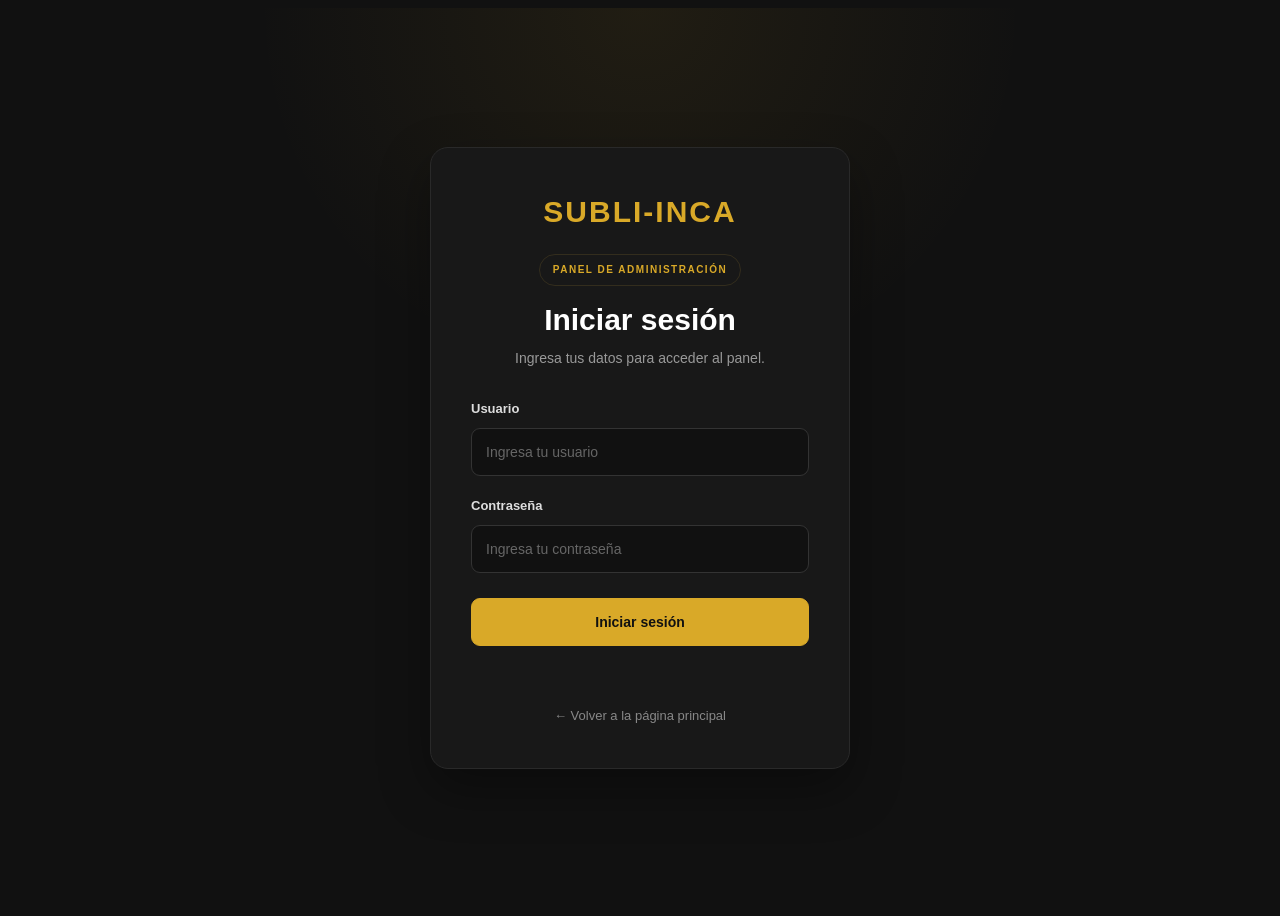
==== frontend/admin.html @ d0b3d98a "Primer commit: proyecto SUBLI-INCA" ====
<!DOCTYPE html>

<html lang="es">

<head>

    <meta charset="UTF-8">

    <meta name="viewport" content="width=device-width, initial-scale=1.0">

    <title>
        Administración | SUBLI-INCA
    </title>

    <link rel="stylesheet" href="css/styles.css">

</head>


<body>


    <!-- =====================================================
         HEADER ADMINISTRACIÓN
    ====================================================== -->

    <header>

        <div class="logo">
            SUBLI-INCA
        </div>


        <nav>

            <a href="index.html">
                Ver tienda
            </a>

        </nav>


    </header>



    <main class="admin-page">


        <!-- =====================================================
             ENCABEZADO
        ====================================================== -->

        <section class="admin-header">

            <p class="section-subtitle">
                PANEL DE ADMINISTRACIÓN

                <button id="btn-cerrar-sesion" type="button">
                    Cerrar sesión
                </button>
            </p>

            <h1>
                Gestiona tus productos
            </h1>

            <p>
                Agrega, edita y administra los productos
                que aparecerán en SUBLI-INCA.
            </p>

        </section>



        <!-- =====================================================
             BOTÓN AGREGAR
        ====================================================== -->

        <section class="admin-actions">

            <button
                type="button"
                class="btn-primary"
                id="btn-agregar-producto"
            >
                + Agregar producto
            </button>

        </section>

        <section class="admin-summary">

    <div class="summary-card">
        <span id="total-productos">0</span>
        <p>Productos</p>
    </div>

    <div class="summary-card">
        <span id="total-activos">0</span>
        <p>Activos</p>
    </div>

    <div class="summary-card">
        <span id="total-inactivos">0</span>
        <p>Inactivos</p>
    </div>


</section>

   <div class="admin-tools">

    <div class="admin-search">
        <input type="text" id="buscar-producto-admin" placeholder="Buscar producto...">
    </div>

    <div class="admin-filter">
        <select id="filtro-categoria-admin">
            <option value="Todos">Todas las categorías</option>
            <option value="Polos">Polos</option>
            <option value="Tomatodos">Tomatodos</option>
            <option value="Termos">Termos</option>
            <option value="Llaveros">Llaveros</option>
            <option value="Pijamas">Pijamas</option>
            <option value="Otros">Otros</option>
        </select>
    </div>

</div>


        <!-- =====================================================
     FORMULARIO AGREGAR PRODUCTO
===================================================== -->

<section
    class="admin-form-section"
    id="formulario-producto"
    style="display: none;"
>

    <h2>
        Agregar nuevo producto
    </h2>


    <form id="form-agregar-producto">


        <!-- NOMBRE -->

        <div class="form-group">

            <label for="nombre">
                Nombre del producto
            </label>

            <input
                type="text"
                id="nombre"
                required
            >

        </div>


        <!-- CATEGORÍA -->

        <div class="form-group">

            <label for="categoria">
                Categoría
            </label>

            <select
                id="categoria"
                required
            >

                <option value="">
                    Selecciona una categoría
                </option>

                <option value="Polos">
                    Polos
                </option>

                <option value="Tomatodos">
                    Tomatodos
                </option>

                <option value="Termos">
                    Termos
                </option>

                <option value="Llaveros">
                    Llaveros
                </option>

                <option value="Pijamas">
                    Pijamas
                </option>

                <option value="Otros">
                    Otros
                </option>

            </select>

        </div>


        <!-- DESCRIPCIÓN -->

        <div class="form-group">

            <label for="descripcion">
                Descripción
            </label>

            <textarea
                id="descripcion"
                required
            ></textarea>

        </div>


        <!-- PRECIO -->

        <div class="form-group">

            <label for="precio">
                Precio (S/)
            </label>

            <input
                type="number"
                id="precio"
                min="0"
                step="0.01"
                required
            >

        </div>




        
<!-- IMAGEN -->

<div class="form-group">

    <label for="imagen">
        Imagen del producto
    </label>

    <input
        type="file"
        id="imagen"
        accept="image/*"
    >

    <p id="imagen-actual">
    No hay imagen seleccionada.
</p>

</div>



        <!-- BOTONES -->

        <div class="form-buttons">

            <button
                type="submit"
                class="btn-primary"
            >
                Guardar producto
            </button>


            <button
                type="button"
                class="admin-cancel-button"
                id="btn-cancelar-producto"
            >
                Cancelar
            </button>

        </div>


    </form>

</section>



        <!-- =====================================================
             LISTA DE PRODUCTOS
        ====================================================== -->

        <section class="admin-products">


            <h2>
                Productos registrados
            </h2>


            <div
                class="admin-products-grid"
                id="admin-productos-container"
            >

                <!-- Los productos aparecerán aquí -->

            </div>


        </section>


    </main>


    <script src="js/proteger-admin.js"></script>
    <script src="js/admin.js"></script>


</body>

</html>
---- frontend/css/styles.css ----
css
/* =========================================================
    CONFIGURACIÓN GENERAL
========================================================= */

* {
    margin: 0;
    padding: 0;
    box-sizing: border-box;
}

html {
    scroll-behavior: smooth;
}

body {
    background-color: #111111;
    color: #ffffff;
    font-family: Arial, sans-serif;
    line-height: 1.6;
}

a {
    transition: all 0.3s ease;
}

h1,
h2,
h3 {
    line-height: 1.2;
}

p {
    color: #eeeeee;
}


/* =========================================================
    HEADER
========================================================= */

header {
    display: flex;
    align-items: center;
    justify-content: space-between;

    padding: 20px 50px;

    background-color: #111111;

    border-bottom: 1px solid #333333;

    position: sticky;
    top: 0;

    z-index: 1000;
}

.logo {
    color: #d9a928;

    font-size: 24px;

    font-weight: bold;

    letter-spacing: 1px;
}

nav {
    display: flex;

    gap: 30px;
}

nav a {
    color: white;

    text-decoration: none;

    font-size: 15px;

    font-weight: 500;
}

nav a:hover {
    color: #d9a928;
}

.btn-whatsapp {
    background-color: #25D366;

    color: white;

    padding: 10px 18px;

    border-radius: 6px;

    text-decoration: none;

    font-weight: bold;
}

.btn-whatsapp:hover {
    background-color: #1ebe5d;

    transform: translateY(-2px);
}


/* =====================================================
   BUSCADOR
===================================================== */

.search-box {
    display: flex;
    align-items: center;

    width: 320px;
    height: 44px;

    background-color: #ffffff;

    border-radius: 25px;

    overflow: hidden;

    border: 1px solid #333333;

    transition: 0.3s ease;
}


/* Campo de texto */

.search-box input {
    flex: 1;

    height: 100%;

    border: none;

    outline: none;

    padding: 0 18px;

    font-size: 14px;

    color: #222222;

    background-color: transparent;
}


/* Texto de ejemplo */

.search-box input::placeholder {
    color: #888888;
}


/* Botón de búsqueda */

.search-box button {
    width: 50px;

    height: 100%;

    border: none;

    background-color: #d9a928;

    color: #111111;

    font-size: 17px;

    cursor: pointer;

    transition: 0.3s ease;
}


/* Efecto al pasar el mouse */

.search-box button:hover {
    background-color: #f0c344;
}


/* Efecto cuando hacemos clic dentro del buscador */

.search-box:focus-within {
    border-color: #d9a928;

    box-shadow: 0 0 0 2px rgba(217, 169, 40, 0.15);
}

/* =========================================================
    HERO
========================================================= */

.hero {
    min-height: 600px;

    display: flex;

    align-items: center;

    justify-content: center;

    text-align: center;

    padding: 80px 20px;

    background:
        radial-gradient(
            circle at center,
            #252525 0%,
            #111111 65%
        );
}

.hero-content {
    max-width: 800px;

    margin: 0 auto;
}

.hero-subtitle {
    color: #d9a928;

    font-size: 14px;

    font-weight: bold;

    letter-spacing: 3px;

    margin-bottom: 10px;
}

.hero h1 {
    color: white;

    font-size: 64px;

    line-height: 1.1;

    margin: 20px 0;
}

.hero-description {
    color: #cccccc;

    font-size: 18px;

    line-height: 1.6;

    max-width: 650px;

    margin: 0 auto;
}

.hero-buttons {
    display: flex;

    justify-content: center;

    gap: 15px;

    margin-top: 35px;

    flex-wrap: wrap;
}

.btn-primary,
.btn-secondary {
    padding: 14px 25px;

    border-radius: 6px;

    text-decoration: none;

    font-weight: bold;

    display: inline-block;
}

.btn-primary {
    background-color: #d9a928;

    color: #111111;
}

.btn-primary:hover {
    background-color: #f0c344;

    transform: translateY(-2px);
}

.btn-secondary {
    border: 1px solid #d9a928;

    color: #d9a928;
}

.btn-secondary:hover {
    background-color: #d9a928;

    color: #111111;

    transform: translateY(-2px);
}


/* =========================================================
    ESTILOS GENERALES DE SECCIONES
========================================================= */

.section-header {
    text-align: center;

    max-width: 750px;

    margin: 0 auto 50px;
}

.section-subtitle {
    color: #d9a928;

    font-size: 14px;

    font-weight: bold;

    letter-spacing: 3px;

    margin-bottom: 10px;
}

.section-header h2 {
    color: white;

    font-size: 40px;

    margin: 15px 0;
}

.section-header > p:last-child {
    color: #bbbbbb;

    font-size: 16px;
}


/* =========================================================
    CATEGORÍAS
========================================================= */

.categories {
    padding: 90px 50px;

    background-color: #111111;
}

.categories-grid {
    display: grid;

    grid-template-columns: repeat(3, 1fr);

    gap: 25px;

    max-width: 1100px;

    margin: 0 auto;
}

.category-card {
    background-color: #181818;

    border: 1px solid #333333;

    border-radius: 10px;

    padding: 35px 25px;

    text-align: center;

    text-decoration: none;

    color: white;

    transition: all 0.3s ease;
}

.category-card:hover {
    border-color: #d9a928;

    transform: translateY(-6px);

    background-color: #202020;
}

.category-icon {
    font-size: 42px;

    margin-bottom: 15px;
}

.category-card h3 {
    color: #d9a928;

    font-size: 21px;

    margin-bottom: 10px;
}

.category-card p {
    color: #aaaaaa;

    font-size: 14px;

    line-height: 1.5;
}


/* =========================================================
    PRODUCTOS
========================================================= */

.products {
    padding: 90px 50px;

    background-color: #181818;
}

.products-grid {
    display: grid;

    grid-template-columns: repeat(3, 1fr);

    gap: 30px;

    max-width: 1200px;

    margin: 0 auto;
}

.product-card {
    background-color: #222222;

    border-radius: 10px;

    overflow: hidden;

    border: 1px solid #333333;

    transition: transform 0.3s ease,
                border-color 0.3s ease;
}

.product-card:hover {
    transform: translateY(-7px);

    border-color: #d9a928;
}

.product-image {
    height: 280px;

    background-color: #303030;

    display: flex;

    align-items: center;

    justify-content: center;

    color: #777777;

    overflow: hidden;
}

.product-image img {
    width: 100%;

    height: 100%;

    object-fit: contain;

    display: block;

    transition: transform 0.4s ease;
}

.product-card:hover .product-image img {
    transform: scale(1.05);
}

.product-info {
    padding: 25px;
}

.product-info h3 {
    color: white;

    font-size: 22px;

    margin-top: 0;

    margin-bottom: 10px;
}

.product-info p {
    color: #aaaaaa;

    line-height: 1.5;

    font-size: 15px;
}

.product-price {
    display: block;

    color: #d9a928;

    font-size: 20px;

    font-weight: bold;

    margin: 20px 0;
}

.product-button {
    display: inline-block;

    padding: 10px 18px;

    border: 1px solid #d9a928;

    border-radius: 5px;

    color: #d9a928;

    text-decoration: none;

    transition: all 0.3s ease;
}

.product-button:hover {
    background-color: #d9a928;

    color: #111111;
}

.products-more {
    text-align: center;

    margin-top: 45px;
}


/* =========================================================
    SECCIÓN: ¿TIENES UNA IDEA?
========================================================= */

.personalize {
    padding: 100px 50px;

    background:
        linear-gradient(
            135deg,
            #1b1b1b,
            #111111
        );

    border-top: 1px solid #292929;

    border-bottom: 1px solid #292929;

    text-align: center;
}

.personalize-content {
    max-width: 750px;

    margin: 0 auto;
}

.personalize h2 {
    color: white;

    font-size: 42px;

    margin: 15px 0;
}

.personalize p:not(.section-subtitle) {
    color: #bbbbbb;

    max-width: 650px;

    margin: 0 auto 30px;
}


/* =========================================================
    ¿CÓMO COMPRAR?
========================================================= */

.how-buy {
    padding: 90px 50px;

    background-color: #111111;
}

.steps-grid {
    display: grid;

    grid-template-columns: repeat(3, 1fr);

    gap: 30px;

    max-width: 1000px;

    margin: 0 auto;
}

.step {
    text-align: center;

    background-color: #181818;

    border: 1px solid #333333;

    border-radius: 10px;

    padding: 35px 25px;

    position: relative;

    transition: all 0.3s ease;
}

.step:hover {
    border-color: #d9a928;

    transform: translateY(-5px);
}

.step-number {
    display: inline-flex;

    align-items: center;

    justify-content: center;

    width: 55px;

    height: 55px;

    border-radius: 50%;

    background-color: #d9a928;

    color: #111111;

    font-weight: bold;

    font-size: 18px;

    margin-bottom: 20px;
}

.step h3 {
    color: white;

    font-size: 22px;

    margin-bottom: 12px;
}

.step p {
    color: #aaaaaa;

    font-size: 15px;
}


/* =========================================================
    NOSOTROS
========================================================= */

.about {
    padding: 90px 50px;

    background-color: #181818;
}

.about-grid {
    display: grid;

    grid-template-columns: repeat(3, 1fr);

    gap: 30px;

    max-width: 1100px;

    margin: 0 auto;
}

.about-card {
    background-color: #222222;

    border: 1px solid #333333;

    border-radius: 10px;

    padding: 35px 25px;

    text-align: center;

    transition: all 0.3s ease;
}

.about-card:hover {
    border-color: #d9a928;

    transform: translateY(-5px);
}

.about-card h3 {
    color: #d9a928;

    font-size: 21px;

    margin-bottom: 15px;
}

.about-card p {
    color: #aaaaaa;

    font-size: 15px;
}


/* =========================================================
    FOOTER
========================================================= */

footer {
    background-color: #0b0b0b;

    border-top: 1px solid #333333;

    padding-top: 60px;
}

.footer-container {
    max-width: 1100px;

    margin: 0 auto;

    padding: 0 50px 50px;

    display: grid;

    grid-template-columns: 2fr 1fr 1fr;

    gap: 50px;
}

.footer-brand .logo {
    margin-bottom: 15px;
}

.footer-brand p {
    color: #999999;

    max-width: 350px;
}

.footer-links,
.footer-social {
    display: flex;

    flex-direction: column;

    gap: 10px;
}

.footer-links h3,
.footer-social h3 {
    color: #d9a928;

    margin-bottom: 10px;
}

.footer-links a,
.social-links a {
    color: #bbbbbb;

    text-decoration: none;
}

.footer-links a:hover,
.social-links a:hover {
    color: #d9a928;
}


/* =========================================================
    REDES SOCIALES
========================================================= */
.social-links {
    display: flex;

    flex-direction: column;

    gap: 12px;
}

.social-links a {
    display: flex;

    align-items: center;

    gap: 12px;

    color: #bbbbbb;

    text-decoration: none;

    font-size: 15px;
}

.social-links a i {
    width: 36px;

    height: 36px;

    display: flex;

    align-items: center;

    justify-content: center;

    border-radius: 50%;

    border: 1px solid #444444;

    color: #d9a928;

    font-size: 17px;

    transition: all 0.3s ease;
}

.social-links a:hover {
    color: #ffffff;
}

.social-links a:hover i {
    background-color: #d9a928;

    color: #111111;

    border-color: #d9a928;

    transform: translateY(-3px);
}

/* ========================================================= 
PARTE INFERIOR DEL FOOTER
 ========================================================= */
    
.footer-bottom {
    border-top: 1px solid #222222;

    text-align: center;

    padding: 20px;

    background-color: #080808;
}

.footer-bottom p {
    color: #777777;

    font-size: 13px;
}


/* =========================================================
    RESPONSIVE - TABLETS
========================================================= */

@media (max-width: 900px) {

    header {
        padding: 18px 25px;
        gap: 15px;
        flex-wrap: wrap;
    }

    .logo {
        flex-shrink: 0;
    }

    .search-box {
        width: 280px;
    }

    nav {
        gap: 18px;
        flex-wrap: wrap;
        justify-content: center;
    }

    .hero h1 {
        font-size: 50px;
    }

    .categories-grid {
        grid-template-columns: repeat(2, 1fr);
    }

    .products-grid {
        grid-template-columns: repeat(2, 1fr);
    }

    .steps-grid {
        grid-template-columns: 1fr;
    }

    .about-grid {
        grid-template-columns: 1fr;
    }

    .footer-container {
        grid-template-columns: 1fr 1fr;
    }

}


/* =========================================================
    RESPONSIVE - CELULARES
========================================================= */

@media (max-width: 650px) {

    header {
        flex-direction: column;

        gap: 18px;

        padding: 20px;
    }

    nav {
        flex-wrap: wrap;

        justify-content: center;

        gap: 15px;
    }

    .btn-whatsapp {
        display: inline-block;
    }

    .hero {
        min-height: auto;

        padding: 80px 20px;
    }

    .hero h1 {
        font-size: 42px;
    }

    .hero-description {
        font-size: 16px;
    }

    .hero-buttons {
        flex-direction: column;

        align-items: center;
    }

    .btn-primary,
    .btn-secondary {
        width: 100%;

        max-width: 300px;

        text-align: center;
    }

    .categories,
    .products,
    .personalize,
    .how-buy,
    .about {
        padding: 70px 20px;
    }

    .section-header h2 {
        font-size: 32px;
    }

    .categories-grid {
        grid-template-columns: 1fr;
    }

    .products-grid {
        grid-template-columns: 1fr;
    }

    .product-image {
    height: 240px;
}

.product-info {
    padding: 20px;
}

.product-info h3 {
    font-size: 20px;
}

.product-price {
    margin: 15px 0;
}

    .personalize h2 {
        font-size: 32px;
    }

    .footer-container {
        grid-template-columns: 1fr;

        padding: 0 25px 40px;

        gap: 35px;
    }

}

/* =====================================================
   HEADER - CELULAR
===================================================== */

@media (max-width: 768px) {

    header {
        display: grid !important;

        grid-template-columns: 1fr auto auto !important;

        grid-template-areas:
            "logo whatsapp carrito"
            "search search search" !important;

        gap: 12px !important;

        padding: 15px !important;

        align-items: center !important;
    }


    /* LOGO */

    header .logo {
        grid-area: logo !important;

        font-size: 22px !important;

        text-align: left !important;

        white-space: nowrap;
    }


    /* BUSCADOR */

    header .search-box {
        grid-area: search !important;

        width: 100% !important;

        max-width: none !important;

        box-sizing: border-box;
    }


    /* MENÚ */

    header nav {
        display: none !important;
    }


    /* WHATSAPP */

    header .btn-whatsapp {
        grid-area: whatsapp !important;

        display: flex !important;

        width: 38px !important;
        height: 38px !important;

        padding: 0 !important;

        align-items: center;
        justify-content: center;

        border-radius: 50%;
    }

    header .texto-whatsapp {
        display: none !important;
    }


    /* CARRITO */

    header .btn-carrito {
        grid-area: carrito !important;

        display: flex !important;

        width: auto !important;

        padding: 4px !important;

        align-items: center;
        justify-content: center;

        gap: 2px;
    }

    header .texto-carrito {
        display: none !important;
    }

    header .carrito-icono {
        font-size: 21px !important;
    }

    header #carrito-contador {
        font-size: 10px !important;

        min-width: 15px;
        height: 15px;

        display: flex;
        align-items: center;
        justify-content: center;
    }

}


/* =====================================================
   MODAL - DETALLE DEL PRODUCTO
===================================================== */

.product-modal {
    display: none;

    position: fixed;

    top: 0;
    left: 0;

    width: 100%;
    height: 100%;

    background-color: rgba(0, 0, 0, 0.80);

    z-index: 9999;

    align-items: center;
    justify-content: center;

    padding: 20px;

    box-sizing: border-box;
}


/* CONTENEDOR PRINCIPAL */

.product-modal-content {
    position: relative;

    display: grid;

    grid-template-columns: 0.9fr 1.1fr;

    width: 100%;
    max-width: 800px;

    max-height: 90vh;

    background-color: #181818;

    border: 1px solid #333333;

    border-radius: 15px;

    overflow: hidden;

    box-shadow: 0 20px 60px rgba(0, 0, 0, 0.6);
}


/* IMAGEN */

.modal-image {
    min-height: 380px;

    background-color: #222222;

    display: flex;

    align-items: center;

    justify-content: center;

    padding: 25px;
}


.modal-image img {
    width: 100%;
    height: 100%;

    max-height: 380px;

    object-fit: contain;

    display: block;
}


/* INFORMACIÓN */

.modal-info {
    padding: 35px 30px;

    display: flex;

    flex-direction: column;

    justify-content: center;

    overflow-y: visible;
}


.modal-info h2 {
    color: #ffffff;

    font-size: 30px;

    margin: 10px 0;
}


.modal-info > p {
    color: #bbbbbb;

    line-height: 1.5;

    font-size: 15px;
}


/* PRECIO */

.modal-price {
    color: #d9a928;

    font-size: 26px;

    font-weight: bold;

    margin: 15px 0 5px;
}


/* CAMPOS DEL PEDIDO */

.modal-order {
    margin-top: 14px;
}


.modal-order label {
    display: block;

    color: #ffffff;

    font-size: 13px;

    font-weight: bold;

    margin-bottom: 6px;
}


.modal-order input,
.modal-order textarea {
    width: 100%;

    padding: 9px 11px;

    background-color: #111111;

    border: 1px solid #333333;

    border-radius: 6px;

    color: #ffffff;

    font-family: Arial, sans-serif;

    font-size: 13px;

    outline: none;

    box-sizing: border-box;

    transition: border-color 0.3s ease;
}


.modal-order input:focus,
.modal-order textarea:focus {
    border-color: #d9a928;
}


.modal-order textarea {
    resize: vertical;

    min-height: 75px;
}


/* TOTAL */

.modal-total {
    margin: 12px 0 0;

    color: #bbbbbb;

    font-size: 14px;
}


.modal-total strong {
    color: #d9a928;

    font-size: 18px;
}


/* BOTÓN AGREGAR AL CARRITO */

#modal-agregar-carrito {
    margin-top: 18px;

    border: none;

    cursor: pointer;

    text-align: center;

    display: inline-flex;

    align-items: center;

    justify-content: center;

    width: 100%;
}


/* BOTÓN CERRAR */

.modal-close {
    position: absolute;

    top: 12px;
    right: 12px;

    width: 36px;
    height: 36px;

    border: none;

    border-radius: 50%;

    background-color: #333333;

    color: #ffffff;

    font-size: 24px;

    line-height: 1;

    cursor: pointer;

    z-index: 2;

    transition: 0.3s ease;
}


.modal-close:hover {
    background-color: #d9a928;

    color: #111111;
}


/* =====================================================
   MODAL - CELULAR
===================================================== */

@media (max-width: 650px) {

    .product-modal {
        padding: 12px;
    }

    .product-modal-content {
        grid-template-columns: 1fr;

        max-height: 94vh;

        overflow-y: auto;
    }

    .modal-image {
        min-height: 200px;

        height: 200px;

        padding: 15px;
    }

    .modal-image img {
        max-height: 180px;
    }

    .modal-info {
        padding: 25px 20px 20px;

        overflow-y: visible;
    }

    .modal-info h2 {
        font-size: 26px;
    }

    .modal-price {
        font-size: 24px;

        margin: 10px 0 5px;
    }

    .modal-order {
        margin-top: 12px;
    }

    .modal-order textarea {
        min-height: 65px;
    }

}

/* =====================================================
    CATÁLOGO COMPLETO
===================================================== */

.catalog-full {
    display: none;
}

/* =====================================================
   FILTROS DEL CATÁLOGO
===================================================== */

.catalog-filters {
    display: flex;
    justify-content: center;
    align-items: center;
    flex-wrap: wrap;
    gap: 12px;
    margin: 35px auto;
}


.catalog-filter {
    padding: 10px 20px;

    border: 1px solid #333333;

    border-radius: 25px;

    background-color: #181818;

    color: #bbbbbb;

    font-size: 14px;

    cursor: pointer;

    transition: 0.3s ease;
}


.catalog-filter:hover {
    border-color: #d9a928;

    color: #d9a928;
}


.catalog-filter.active {
    background-color: #d9a928;

    border-color: #d9a928;

    color: #111111;

    font-weight: bold;
}

/* =====================================================
   PANEL DE ADMINISTRACIÓN
===================================================== */

.admin-page {
    width: 90%;
    max-width: 1200px;
    margin: 0 auto;
    padding: 60px 0;
}


/* ENCABEZADO */

.admin-header {
    text-align: center;
    margin-bottom: 40px;
}


.admin-header h1 {
    font-size: 42px;
    margin-bottom: 15px;
}


.admin-header p {
    color: #aaaaaa;
    max-width: 600px;
    margin: 0 auto;
}


/* ACCIONES */

.admin-actions {
    display: flex;
    justify-content: center;
    margin-bottom: 50px;
}


/* PRODUCTOS */

.admin-products h2 {
    margin-bottom: 30px;
    font-size: 28px;
}


/* GRID */

.admin-products-grid {
    display: grid;

    grid-template-columns:
        repeat(auto-fit, minmax(280px, 1fr));

    gap: 25px;
}


/* TARJETA */

.admin-product-card {
    background-color: #181818;

    border: 1px solid #292929;

    border-radius: 15px;

    overflow: hidden;

    transition: 0.3s ease;
}


.admin-product-card:hover {
    transform: translateY(-5px);

    border-color: #d9a928;
}


/* IMAGEN */

.admin-product-image {
    height: 220px;

    overflow: hidden;
}


.admin-product-image img {
    width: 100%;
    height: 100%;

    object-fit: cover;
}


/* INFORMACIÓN */

.admin-product-info {
    padding: 22px;
}


.admin-product-info h3 {
    font-size: 20px;

    margin-bottom: 12px;
}


.admin-product-info p {
    color: #aaaaaa;

    margin-bottom: 10px;

    line-height: 1.5;
}


/* BOTÓN EDITAR */

.admin-edit-button {
    width: 100%;

    margin-top: 15px;

    padding: 12px;

    border: none;

    border-radius: 8px;

    background-color: #d9a928;

    color: #111111;

    font-weight: bold;

    cursor: pointer;

    transition: 0.3s ease;
}


.admin-edit-button:hover {
    transform: translateY(-2px);
}


/* =====================================================
   PÁGINA DE LOGIN
===================================================== */

.login-page {
    min-height: 100vh;
    display: flex;
    justify-content: center;
    align-items: center;
    padding: 40px 20px;
    background-color: #111111;
}

.login-container {
    width: 100%;
    max-width: 420px;
    padding: 40px;
    background-color: #181818;
    border: 1px solid #2a2a2a;
    border-radius: 15px;
    text-align: center;
    box-shadow: 0 15px 40px rgba(0, 0, 0, 0.4);
}

.login-logo {
    color: #d9a928;
    font-size: 32px;
    font-weight: bold;
    letter-spacing: 2px;
    margin-bottom: 10px;
}

.login-subtitle {
    color: #d9a928;
    font-size: 12px;
    letter-spacing: 2px;
    margin-bottom: 25px;
}

.login-container h1 {
    color: #ffffff;
    margin-bottom: 10px;
}

.login-description {
    color: #999999;
    margin-bottom: 30px;
}

.login-container .form-group {
    text-align: left;
    margin-bottom: 20px;
}

.login-container label {
    display: block;
    color: #ffffff;
    margin-bottom: 8px;
}

.login-container input {
    width: 100%;
    box-sizing: border-box;
    padding: 13px;
    background-color: #111111;
    border: 1px solid #333333;
    border-radius: 8px;
    color: #ffffff;
    outline: none;
}

.login-container input:focus {
    border-color: #d9a928;
}

.login-button {
    width: 100%;
    border: none;
    cursor: pointer;
    margin-top: 10px;
}

.login-error {
    color: #ff6b6b;
    font-size: 14px;
    min-height: 20px;
    margin-top: 15px;
}

.login-back {
    display: inline-block;
    margin-top: 25px;
    color: #999999;
    text-decoration: none;
}

.login-back:hover {
    color: #d9a928;
}


/* =====================================================
   PRODUCTOS - PANEL DE ADMINISTRACIÓN
===================================================== */

.admin-products-grid {
    display: grid;
    grid-template-columns: repeat(4, 1fr);
    gap: 15px;
    align-items: start;
}

.admin-product-card {
    width: 100%;
    max-width: 240px;
    box-sizing: border-box;
    padding: 12px;
}

.admin-product-image {
    width: 100%;
    height: 110px;
    overflow: hidden;
    border-radius: 8px;
}

.admin-product-image img {
    width: 100%;
    height: 100%;
    object-fit: cover;
}


/* =====================================================
   INFORMACIÓN COMPACTA
===================================================== */

.admin-product-info h3 {
    font-size: 17px;
    margin: 8px 0 5px;
}

.admin-product-info p {
    font-size: 13px;
    line-height: 1.25;
    margin: 5px 0;
}

.admin-product-info p:first-of-type {
    display: -webkit-box;
    -webkit-line-clamp: 2;
    -webkit-box-orient: vertical;
    overflow: hidden;
}


/* =====================================================
   BOTONES COMPACTOS
===================================================== */

.admin-product-info button {
    padding: 7px 9px;
    font-size: 12px;
    margin-top: 5px;
}

/* =====================================================
   BOTONES DEL PANEL ADMIN
===================================================== */

.admin-product-info button {
    padding: 6px 8px;
    font-size: 11px;
    margin: 3px 2px 0 0;
}


/* =====================================================
   RESUMEN DEL INVENTARIO
===================================================== */

.admin-summary {
    display: grid;
    grid-template-columns: repeat(4, 1fr);
    gap: 15px;
    margin: 25px 0;
}

.summary-card {
    background-color: #181818;
    border: 1px solid #2a2a2a;
    border-radius: 10px;
    padding: 18px;
    text-align: center;
}

.summary-card span {
    display: block;
    color: #d9a928;
    font-size: 28px;
    font-weight: bold;
    margin-bottom: 5px;
}

.summary-card p {
    color: #999999;
    font-size: 13px;
    margin: 0;
}


/* =====================================================
   CARRITO DE COMPRAS
===================================================== */

.cart-modal {
    display: none;
    position: fixed;
    z-index: 1000;
    top: 0;
    left: 0;
    width: 100%;
    height: 100%;
    background-color: rgba(0, 0, 0, 0.75);
    align-items: center;
    justify-content: center;
    padding: 20px;
    box-sizing: border-box;
}

.cart-modal-content {
    position: relative;
    width: 100%;
    max-width: 650px;
    max-height: 85vh;
    overflow-y: auto;
    background-color: #111111;
    border: 1px solid #2a2a2a;
    border-radius: 12px;
    padding: 30px;
    box-sizing: border-box;
}

.cart-modal-content h2 {
    margin-bottom: 25px;
}

.cart-item {
    display: flex;
    justify-content: space-between;
    gap: 20px;
    padding: 18px 0;
    border-bottom: 1px solid #2a2a2a;
}

.cart-item-info {
    flex: 1;
}

.cart-item-info h3 {
    margin: 0 0 8px;
    color: #ffffff;
    font-size: 17px;
}

.cart-item-info p {
    margin: 5px 0;
    color: #aaaaaa;
    font-size: 13px;
}

.cart-item-info strong {
    color: #d9a928;
}

.cart-remove {
    align-self: center;
    padding: 8px 10px;
    background-color: transparent;
    border: 1px solid #444444;
    border-radius: 6px;
    color: #ffffff;
    cursor: pointer;
    font-size: 12px;
}

.cart-remove:hover {
    border-color: #d9a928;
    color: #d9a928;
}

.carrito-vacio {
    text-align: center;
    color: #999999;
    padding: 30px 0;
}

.cart-summary {
    margin-top: 25px;
    padding-top: 20px;
    border-top: 1px solid #2a2a2a;
}

.cart-summary p {
    display: flex;
    justify-content: space-between;
    color: #aaaaaa;
    margin: 8px 0;
}

.cart-summary strong {
    color: #ffffff;
}

.cart-summary .cart-total {
    font-size: 20px;
    color: #ffffff;
}

.cart-summary .cart-total strong {
    color: #d9a928;
}


/* BOTÓN CARRITO */
.btn-carrito {
    display: inline-flex;
    align-items: center;
    justify-content: center;
    gap: 8px;
    padding: 10px 18px;
    border: 1px solid #d9a928;
    border-radius: 6px;
    background-color: transparent;
    color: #d9a928;
    font-size: 14px;
    font-weight: bold;
    cursor: pointer;
    transition: all 0.3s ease;
}

.btn-carrito:hover {
    background-color: #d9a928;
    color: #111111;
    transform: translateY(-2px);
}

#carrito-contador {
    display: inline-flex;
    align-items: center;
    justify-content: center;
    min-width: 22px;
    height: 22px;
    padding: 0 5px;
    border-radius: 50%;
    background-color: #d9a928;
    color: #111111;
    font-size: 12px;
    font-weight: bold;
}


/* =====================================================
   CARRITO - CELULAR
===================================================== */

@media (max-width: 650px) {

    .cart-modal {
        padding: 12px;
    }

    .cart-modal-content {
        max-height: 92vh;
        padding: 22px 18px;
        border-radius: 12px;
    }

    .cart-modal-content h2 {
        font-size: 26px;
        margin-bottom: 20px;
    }

    .cart-item {
        flex-direction: column;
        gap: 12px;
    }

    .cart-remove {
        align-self: flex-start;
    }

}


/* =====================================================
   PANEL ADMINISTRACIÓN - NUEVO DISEÑO
===================================================== */

/* CONTENEDOR PRINCIPAL */
.admin-page {
    width: min(94%, 1180px);
    max-width: 1180px;
    margin: 0 auto;
    padding: 55px 0 80px;
}


/* ENCABEZADO DEL PANEL */
.admin-header {
    text-align: center;
    margin-bottom: 35px;
}

.admin-header .section-subtitle {
    position: relative;
    color: #d9a928;
    font-size: 13px;
    font-weight: bold;
    letter-spacing: 2px;
    margin-bottom: 15px;
}

.admin-header h1 {
    font-size: 42px;
    margin-bottom: 12px;
    color: #ffffff;
}

.admin-header > p:last-child {
    color: #999999;
    max-width: 650px;
    margin: 0 auto;
    line-height: 1.6;
}


/* BOTÓN CERRAR SESIÓN */
.admin-header .section-subtitle button {
    position: absolute;
    right: 0;
    top: -10px;

    padding: 9px 16px;

    background-color: transparent;
    border: 1px solid #333333;
    border-radius: 8px;

    color: #aaaaaa;
    font-size: 12px;

    cursor: pointer;
    transition: 0.3s ease;
}

.admin-header .section-subtitle button:hover {
    color: #ffffff;
    border-color: #d9a928;
}


/* BOTÓN AGREGAR PRODUCTO */
.admin-actions {
    display: flex;
    justify-content: flex-end;
    margin-bottom: 25px;
}

.admin-actions .btn-primary {
    padding: 13px 22px;

    background-color: #d9a928;
    color: #111111;

    border: none;
    border-radius: 9px;

    font-size: 14px;
    font-weight: bold;

    cursor: pointer;
    transition: 0.3s ease;
}

.admin-actions .btn-primary:hover {
    transform: translateY(-2px);
    box-shadow: 0 5px 18px rgba(217, 169, 40, 0.18);
}


/* =====================================================
   RESUMEN
===================================================== */

.admin-summary {
    display: grid;
    grid-template-columns: repeat(3, 1fr);
    gap: 18px;

    margin: 0 0 25px;
}

.summary-card {
    background-color: #181818;

    border: 1px solid #292929;
    border-radius: 14px;

    padding: 22px;

    text-align: center;

    transition: 0.3s ease;
}

.summary-card:hover {
    border-color: #444444;
    transform: translateY(-2px);
}

.summary-card span {
    display: block;

    color: #d9a928;

    font-size: 30px;
    font-weight: bold;

    margin-bottom: 6px;
}

.summary-card p {
    color: #999999;
    font-size: 13px;
    margin: 0;
}


/* =====================================================
   BUSCADOR Y FILTRO
===================================================== */

.admin-tools {
    display: grid;
    grid-template-columns: 1.6fr 1fr;
    gap: 15px;

    margin-bottom: 40px;
}

.admin-search,
.admin-filter {
    margin: 0;
}

.admin-search input,
.admin-filter select {
    width: 100%;
    height: 48px;

    box-sizing: border-box;

    padding: 0 15px;

    background-color: #181818;
    border: 1px solid #292929;
    border-radius: 9px;

    color: #ffffff;
    font-size: 14px;

    outline: none;

    transition: 0.3s ease;
}

.admin-search input::placeholder {
    color: #666666;
}

.admin-search input:focus,
.admin-filter select:focus {
    border-color: #d9a928;
    box-shadow: 0 0 0 2px rgba(217, 169, 40, 0.08);
}

.admin-filter select {
    cursor: pointer;
}


/* =====================================================
   FORMULARIO
===================================================== */

.admin-form-section {
    background-color: #181818;

    border: 1px solid #292929;
    border-radius: 16px;

    padding: 30px;

    margin-bottom: 40px;

    box-shadow: 0 10px 30px rgba(0, 0, 0, 0.18);
}

.admin-form-section h2 {
    color: #ffffff;
    font-size: 25px;

    margin: 0 0 25px;
}

.form-group {
    margin-bottom: 20px;
}

.form-group label {
    display: block;

    margin-bottom: 8px;

    color: #dddddd;

    font-size: 13px;
    font-weight: bold;
}

.form-group input,
.form-group select,
.form-group textarea {
    width: 100%;

    box-sizing: border-box;

    padding: 12px 14px;

    background-color: #111111;
    border: 1px solid #303030;
    border-radius: 8px;

    color: #ffffff;

    font-family: inherit;
    font-size: 14px;

    outline: none;

    transition: 0.3s ease;
}

.form-group input:focus,
.form-group select:focus,
.form-group textarea:focus {
    border-color: #d9a928;
}

.form-group textarea {
    min-height: 110px;
    resize: vertical;
}

.form-group input[type="file"] {
    padding: 10px;
    cursor: pointer;
}

#imagen-actual {
    margin-top: 8px;

    color: #777777;

    font-size: 12px;
}


/* BOTONES DEL FORMULARIO */
.form-buttons {
    display: flex;
    gap: 12px;

    margin-top: 25px;
}

.form-buttons .btn-primary,
.admin-cancel-button {
    padding: 12px 20px;

    border-radius: 8px;

    font-size: 13px;
    font-weight: bold;

    cursor: pointer;

    transition: 0.3s ease;
}

.form-buttons .btn-primary {
    background-color: #d9a928;
    color: #111111;

    border: none;
}

.form-buttons .btn-primary:hover {
    transform: translateY(-2px);
}

.admin-cancel-button {
    background-color: transparent;
    color: #aaaaaa;

    border: 1px solid #333333;
}

.admin-cancel-button:hover {
    color: #ffffff;
    border-color: #555555;
}


/* =====================================================
   PRODUCTOS REGISTRADOS
===================================================== */

.admin-products {
    border-top: 1px solid #292929;

    padding-top: 35px;
}

.admin-products h2 {
    color: #ffffff;

    font-size: 28px;

    margin: 0 0 25px;
}


/* CUADRÍCULA */
.admin-products-grid {
    display: grid;

    grid-template-columns:
        repeat(auto-fit, minmax(220px, 1fr));

    gap: 18px;

    align-items: start;
}


/* TARJETA */
.admin-product-card {
    width: 100%;
    max-width: none;

    box-sizing: border-box;

    padding: 0;

    background-color: #181818;

    border: 1px solid #292929;
    border-radius: 13px;

    overflow: hidden;

    transition: 0.3s ease;
}

.admin-product-card:hover {
    transform: translateY(-4px);
    border-color: #555555;
}


/* IMAGEN */
.admin-product-image {
    width: 100%;
    height: 180px;

    overflow: hidden;

    border-radius: 0;
}

.admin-product-image img {
    width: 100%;
    height: 100%;

    object-fit: cover;

    transition: 0.4s ease;
}

.admin-product-card:hover .admin-product-image img {
    transform: scale(1.04);
}


/* INFORMACIÓN */
.admin-product-info {
    padding: 18px;
}

.admin-product-info h3 {
    color: #ffffff;

    font-size: 18px;

    margin: 0 0 8px;
}

.admin-product-info p {
    color: #999999;

    font-size: 13px;

    line-height: 1.45;

    margin: 5px 0;
}

.admin-product-info p:first-of-type {
    display: -webkit-box;

    -webkit-line-clamp: 2;
    -webkit-box-orient: vertical;

    overflow: hidden;
}


/* BOTONES DE PRODUCTOS */
.admin-product-info button {
    padding: 8px 11px;

    margin: 8px 4px 0 0;

    border-radius: 7px;

    font-size: 11px;
    font-weight: bold;

    cursor: pointer;

    transition: 0.3s ease;
}

.admin-product-info button:hover {
    transform: translateY(-1px);
}

.admin-edit-button {
    width: 100%;

    margin-top: 12px !important;

    padding: 10px !important;

    background-color: #d9a928;

    color: #111111;

    border: none;

    border-radius: 8px;
}

.admin-edit-button:hover {
    background-color: #e5b83c;
}


/* =====================================================
   PANEL ADMIN - MÓVIL
===================================================== */

@media (max-width: 768px) {

    .admin-page {
        width: 92%;
        padding: 40px 0 60px;
    }

    .admin-header {
        margin-bottom: 30px;
    }

    .admin-header h1 {
        font-size: 32px;
    }

    .admin-header .section-subtitle button {
        position: static;

        display: block;

        margin: 15px auto 0;
    }

    .admin-actions {
        justify-content: stretch;
    }

    .admin-actions .btn-primary {
        width: 100%;
    }

    .admin-summary {
        grid-template-columns: 1fr;
        gap: 12px;
    }

    .admin-tools {
        grid-template-columns: 1fr;
        gap: 12px;

        margin-bottom: 30px;
    }

    .admin-form-section {
        padding: 20px;
    }

    .form-buttons {
        flex-direction: column;
    }

    .form-buttons .btn-primary,
    .admin-cancel-button {
        width: 100%;
    }

    .admin-products-grid {
        grid-template-columns: 1fr;
        gap: 15px;
    }

    .admin-product-image {
        height: 200px;
    }
}


/* =====================================================
   PANEL ADMIN - TELÉFONOS PEQUEÑOS
===================================================== */

@media (max-width: 480px) {

    .admin-page {
        width: 90%;
    }

    .admin-header h1 {
        font-size: 28px;
    }

    .admin-header > p:last-child {
        font-size: 13px;
    }

    .summary-card {
        padding: 18px;
    }

    .admin-form-section {
        padding: 18px;
    }

    .admin-products h2 {
        font-size: 24px;
    }

}


/* =====================================================
   TARJETAS DE PRODUCTOS - MEJORA VISUAL
===================================================== */

.admin-product-card {
    position: relative;
    display: flex;
    flex-direction: column;
}


/* INFORMACIÓN DE LA TARJETA */
.admin-product-info {
    display: flex;
    flex-direction: column;
    flex: 1;
}


/* NOMBRE */
.admin-product-info h3 {
    min-height: 44px;
    display: flex;
    align-items: center;

    color: #ffffff;
    font-size: 18px;
    line-height: 1.25;

    margin: 0 0 10px;
}


/* TEXTOS */
.admin-product-info p {
    margin: 4px 0;

    color: #999999;
    font-size: 13px;
}


/* PRECIO */
.admin-product-info p:nth-of-type(2) {
    color: #d9a928;
    font-size: 17px;
    font-weight: bold;

    margin-top: 10px;
}


/* CATEGORÍA */
.admin-product-info p:first-of-type {
    color: #777777;
    font-size: 12px;
    text-transform: uppercase;
    letter-spacing: 0.5px;
}


/* BOTONES */
.admin-product-info button {
    min-height: 34px;

    border-radius: 7px;

    font-size: 11px;
    font-weight: bold;

    cursor: pointer;

    transition: 0.25s ease;
}


/* BOTÓN EDITAR */
.admin-edit-button {
    margin-top: auto !important;

    width: 100%;

    padding: 10px !important;

    background-color: #d9a928;
    color: #111111;

    border: none;
}

.admin-edit-button:hover {
    background-color: #e6b83c;
    transform: translateY(-2px);
}


/* =====================================================
   BOTONES SECUNDARIOS DEL PRODUCTO
===================================================== */

.admin-product-info button:not(.admin-edit-button) {
    background-color: #222222;
    color: #dddddd;

    border: 1px solid #333333;
}

.admin-product-info button:not(.admin-edit-button):hover {
    border-color: #d9a928;
    color: #d9a928;
}


/* =====================================================
   ESPACIADO ENTRE BOTONES
===================================================== */

.admin-product-info {
    gap: 5px;
}

.admin-product-info button {
    margin: 0;
}


/* =====================================================
   IMAGEN DE PRODUCTO
===================================================== */

.admin-product-image {
    position: relative;
    background-color: #111111;
}

.admin-product-image img {
    display: block;
}


/* =====================================================
   AJUSTE EN CELULAR
===================================================== */

@media (max-width: 480px) {

    .admin-product-info {
        padding: 16px;
    }

    .admin-product-info h3 {
        min-height: auto;
        font-size: 17px;
    }

}


/* =====================================================
   BOTONES DE ACCIÓN - PANEL ADMIN
===================================================== */

/* CONTENEDOR DE BOTONES */
.admin-product-info {
    display: flex;
    flex-direction: column;
    gap: 8px;
}


/* TODOS LOS BOTONES */
.admin-product-info button {
    width: 100%;

    box-sizing: border-box;

    padding: 10px 12px;

    margin: 0 !important;

    border-radius: 8px;

    font-size: 12px;
    font-weight: bold;

    cursor: pointer;

    transition: all 0.25s ease;
}


/* =====================================================
   EDITAR
===================================================== */

.admin-product-info .admin-edit-button {
    order: 1;

    background-color: #d9a928;
    color: #111111;

    border: 1px solid #d9a928;
}

.admin-product-info .admin-edit-button:hover {
    background-color: #e6b83c;
    border-color: #e6b83c;

    transform: translateY(-2px);
}


/* =====================================================
   ACTIVAR / DESACTIVAR
===================================================== */

.admin-product-info .admin-toggle-button {
    order: 2;

    background-color: #222222;
    color: #dddddd;

    border: 1px solid #383838;
}

.admin-product-info .admin-toggle-button:hover {
    color: #d9a928;

    border-color: #d9a928;

    transform: translateY(-2px);
}


/* =====================================================
   ELIMINAR
===================================================== */

.admin-product-info .admin-delete-button {
    order: 3;

    background-color: transparent;
    color: #999999;

    border: 1px solid #383838;
}

.admin-product-info .admin-delete-button:hover {
    background-color: #2a1717;

    color: #ff6b6b;

    border-color: #8f3b3b;

    transform: translateY(-2px);
}


/* =====================================================
   FORMULARIO ADMIN - DISEÑO PROFESIONAL
===================================================== */

.admin-form-section {
    background-color: #181818;

    border: 1px solid #292929;
    border-radius: 16px;

    padding: 30px;

    margin-bottom: 40px;

    box-shadow: 0 12px 30px rgba(0, 0, 0, 0.20);
}


/* TÍTULO */
.admin-form-section h2 {
    color: #ffffff;

    font-size: 25px;

    margin: 0 0 28px;

    padding-bottom: 15px;

    border-bottom: 1px solid #292929;
}


/* GRUPOS */
.admin-form-section .form-group {
    margin-bottom: 20px;
}


/* ETIQUETAS */
.admin-form-section .form-group label {
    display: block;

    color: #dddddd;

    font-size: 13px;
    font-weight: bold;

    margin-bottom: 8px;
}


/* CAMPOS */
.admin-form-section .form-group input,
.admin-form-section .form-group select,
.admin-form-section .form-group textarea {
    width: 100%;

    box-sizing: border-box;

    padding: 12px 14px;

    background-color: #111111;

    border: 1px solid #303030;

    border-radius: 8px;

    color: #ffffff;

    font-family: inherit;

    font-size: 14px;

    outline: none;

    transition: 0.25s ease;
}


/* CUANDO SE SELECCIONA UN CAMPO */
.admin-form-section .form-group input:focus,
.admin-form-section .form-group select:focus,
.admin-form-section .form-group textarea:focus {
    border-color: #d9a928;

    box-shadow: 0 0 0 2px rgba(217, 169, 40, 0.08);
}


/* DESCRIPCIÓN */
.admin-form-section .form-group textarea {
    min-height: 120px;

    resize: vertical;
}


/* SELECT */
.admin-form-section .form-group select {
    cursor: pointer;
}


/* ARCHIVO */
.admin-form-section input[type="file"] {
    cursor: pointer;

    padding: 10px;
}


/* TEXTO DE IMAGEN ACTUAL */
.admin-form-section #imagen-actual {
    color: #777777;

    font-size: 12px;

    margin-top: 8px;
}


/* =====================================================
   BOTONES DEL FORMULARIO
===================================================== */

.admin-form-section .form-buttons {
    display: flex;

    gap: 12px;

    margin-top: 28px;

    padding-top: 20px;

    border-top: 1px solid #292929;
}


/* GUARDAR */
.admin-form-section .form-buttons .btn-primary {
    padding: 12px 22px;

    background-color: #d9a928;

    color: #111111;

    border: none;

    border-radius: 8px;

    font-size: 13px;

    font-weight: bold;

    cursor: pointer;

    transition: 0.25s ease;
}

.admin-form-section .form-buttons .btn-primary:hover {
    background-color: #e6b83c;

    transform: translateY(-2px);
}


/* CANCELAR */
.admin-form-section .form-buttons .admin-cancel-button {
    padding: 12px 22px;

    background-color: transparent;

    color: #aaaaaa;

    border: 1px solid #383838;

    border-radius: 8px;

    font-size: 13px;

    font-weight: bold;

    cursor: pointer;

    transition: 0.25s ease;
}

.admin-form-section .form-buttons .admin-cancel-button:hover {
    color: #ffffff;

    border-color: #555555;

    transform: translateY(-2px);
}


/* =====================================================
   FORMULARIO EN CELULAR
===================================================== */

@media (max-width: 600px) {

    .admin-form-section {
        padding: 20px;
    }

    .admin-form-section h2 {
        font-size: 21px;
    }

    .admin-form-section .form-buttons {
        flex-direction: column;
    }

    .admin-form-section .form-buttons button {
        width: 100%;
    }

}


/* =====================================================
   INDICADORES DEL DASHBOARD - MEJORA VISUAL
===================================================== */

.admin-summary {
    display: grid;

    grid-template-columns: repeat(3, 1fr);

    gap: 18px;

    margin: 0 0 28px;
}


/* TARJETA */
.admin-summary .summary-card {
    position: relative;

    background-color: #181818;

    border: 1px solid #292929;

    border-radius: 14px;

    padding: 22px 24px;

    text-align: left;

    overflow: hidden;

    transition: 0.3s ease;
}


/* EFECTO AL PASAR EL MOUSE */
.admin-summary .summary-card:hover {
    transform: translateY(-3px);

    border-color: #444444;
}


/* NÚMERO */
.admin-summary .summary-card span {
    display: block;

    color: #d9a928;

    font-size: 32px;

    font-weight: bold;

    line-height: 1;

    margin-bottom: 9px;
}


/* TEXTO */
.admin-summary .summary-card p {
    color: #999999;

    font-size: 13px;

    margin: 0;
}


/* PEQUEÑA LÍNEA DECORATIVA */
.admin-summary .summary-card::after {
    content: "";

    position: absolute;

    left: 0;
    bottom: 0;

    width: 100%;
    height: 2px;

    background-color: #d9a928;

    opacity: 0.35;
}


/* =====================================================
   INDICADORES EN CELULAR
===================================================== */

@media (max-width: 768px) {

    .admin-summary {
        grid-template-columns: 1fr;
    }

    .admin-summary .summary-card {
        text-align: center;
    }

}

/* =====================================================
   ENCABEZADO EXCLUSIVO DEL PANEL ADMIN
===================================================== */

/*
   Este estilo solamente se aplica cuando estamos
   dentro de una página que contiene .admin-page.
   La tienda pública NO se verá afectada.
*/

body:has(.admin-page) header {
    border-bottom: 1px solid #292929;

    box-shadow: 0 4px 20px rgba(0, 0, 0, 0.20);
}


/* LOGO DEL PANEL */
body:has(.admin-page) header .logo {
    color: #d9a928;
}


/* ENLACE "VER TIENDA" */
body:has(.admin-page) header nav a {
    color: #aaaaaa;

    font-size: 13px;

    transition: 0.25s ease;
}

body:has(.admin-page) header nav a:hover {
    color: #d9a928;
}


/* =====================================================
   ETIQUETA VISUAL DEL PANEL
===================================================== */

body:has(.admin-page) .admin-header .section-subtitle {
    display: inline-block;

    padding: 7px 14px;

    background-color: #181818;

    border: 1px solid #332d1d;

    border-radius: 20px;

    color: #d9a928;

    font-size: 11px;

    letter-spacing: 1.5px;
}


/* BOTÓN CERRAR SESIÓN */
body:has(.admin-page) .admin-header .section-subtitle button {
    position: static;

    margin-left: 12px;

    padding: 5px 10px;

    background-color: transparent;

    border: 1px solid #333333;

    border-radius: 6px;

    color: #888888;

    font-size: 10px;

    letter-spacing: 0;

    cursor: pointer;

    transition: 0.25s ease;
}

body:has(.admin-page) .admin-header .section-subtitle button:hover {
    color: #ff6b6b;

    border-color: #633838;
}


/* =====================================================
   AJUSTE PARA CELULAR
===================================================== */

@media (max-width: 600px) {

    body:has(.admin-page) .admin-header .section-subtitle {
        display: inline-flex;

        flex-direction: column;

        align-items: center;

        gap: 8px;

        padding: 9px 14px;
    }

    body:has(.admin-page) .admin-header .section-subtitle button {
        margin-left: 0;
    }

}/* =====================================================
   ESTADO DE LOS PRODUCTOS
===================================================== */

.admin-product-info .producto-activo,
.admin-product-info .producto-inactivo {
    display: inline-flex;

    align-items: center;

    width: fit-content;

    padding: 6px 10px;

    margin: 8px 0 12px;

    border-radius: 20px;

    font-size: 11px;

    font-weight: bold;

    line-height: 1;

    border: 1px solid;
}


/* PRODUCTO ACTIVO */
.admin-product-info .producto-activo {
    background-color: rgba(37, 211, 102, 0.08);

    border-color: rgba(37, 211, 102, 0.35);

    color: #25d366;
}


/* PRODUCTO INACTIVO */
.admin-product-info .producto-inactivo {
    background-color: rgba(255, 80, 80, 0.08);

    border-color: rgba(255, 80, 80, 0.35);

    color: #ff6b6b;
}


/* QUITAR EL ESTILO ANTERIOR DE LOS P */
.admin-product-info .producto-activo strong,
.admin-product-info .producto-inactivo strong {
    color: inherit;

    margin-right: 4px;
}

/* =====================================================
   ORGANIZACIÓN FINAL DE LAS TARJETAS ADMIN
===================================================== */

/* TARJETA */
.admin-product-card {
    display: flex;
    flex-direction: column;

    min-height: 100%;

    background-color: #181818;

    border: 1px solid #292929;
    border-radius: 13px;

    overflow: hidden;

    transition: 0.3s ease;
}


/* IMAGEN */
.admin-product-image {
    width: 100%;
    height: 180px;

    flex-shrink: 0;

    overflow: hidden;

    background-color: #111111;
}

.admin-product-image img {
    width: 100%;
    height: 100%;

    display: block;

    object-fit: cover;

    transition: transform 0.35s ease;
}

.admin-product-card:hover .admin-product-image img {
    transform: scale(1.04);
}


/* INFORMACIÓN */
.admin-product-info {
    display: flex;
    flex-direction: column;

    flex: 1;

    padding: 18px;
}


/* NOMBRE */
.admin-product-info h3 {
    min-height: 44px;

    display: flex;
    align-items: center;

    color: #ffffff;

    font-size: 18px;
    line-height: 1.25;

    margin: 0 0 8px;
}


/* DESCRIPCIÓN */
.admin-product-info p {
    color: #999999;

    font-size: 13px;
    line-height: 1.45;

    margin: 4px 0;
}


/* DESCRIPCIÓN: MÁXIMO 2 LÍNEAS */
.admin-product-info p:first-of-type {
    display: -webkit-box;

    -webkit-line-clamp: 2;
    -webkit-box-orient: vertical;

    overflow: hidden;

    min-height: 38px;
}


/* PRECIO */
.admin-product-info p:nth-of-type(2) {
    color: #d9a928;

    font-size: 17px;
    font-weight: bold;

    margin-top: 10px;
}


/* TEXTO "PRECIO:" */
.admin-product-info p:nth-of-type(2) strong {
    color: #999999;

    font-size: 12px;
    font-weight: normal;
}


/* ESTADO */
.admin-product-info p.producto-activo,
.admin-product-info p.producto-inactivo {
    width: fit-content;

    min-height: auto;

    display: inline-flex;
    align-items: center;

    padding: 6px 10px;

    margin: 8px 0 14px;

    border-radius: 20px;

    font-size: 11px;
    font-weight: bold;

    line-height: 1;

    border: 1px solid;
}


/* ACTIVO */
.admin-product-info p.producto-activo {
    background-color: rgba(37, 211, 102, 0.08);

    border-color: rgba(37, 211, 102, 0.35);

    color: #25d366;
}


/* INACTIVO */
.admin-product-info p.producto-inactivo {
    background-color: rgba(255, 80, 80, 0.08);

    border-color: rgba(255, 80, 80, 0.35);

    color: #ff6b6b;
}


/* =====================================================
   BOTONES
===================================================== */

.admin-product-info button {
    width: 100%;

    min-height: 36px;

    box-sizing: border-box;

    margin: 0 !important;

    padding: 9px 12px;

    border-radius: 8px;

    font-size: 12px;
    font-weight: bold;

    cursor: pointer;

    transition: 0.25s ease;
}


/* EDITAR */
.admin-product-info .admin-edit-button {
    margin-top: auto !important;

    background-color: #d9a928;

    color: #111111;

    border: 1px solid #d9a928;
}

.admin-product-info .admin-edit-button:hover {
    background-color: #e6b83c;

    border-color: #e6b83c;

    transform: translateY(-2px);
}


/* ACTIVAR / DESACTIVAR */
.admin-product-info .admin-toggle-button {
    background-color: #222222;

    color: #dddddd;

    border: 1px solid #383838;
}

.admin-product-info .admin-toggle-button:hover {
    color: #d9a928;

    border-color: #d9a928;

    transform: translateY(-2px);
}


/* ELIMINAR */
.admin-product-info .admin-delete-button {
    background-color: transparent;

    color: #999999;

    border: 1px solid #383838;
}

.admin-product-info .admin-delete-button:hover {
    background-color: #2a1717;

    color: #ff6b6b;

    border-color: #8f3b3b;

    transform: translateY(-2px);
}


/* =====================================================
   CELULAR
===================================================== */

@media (max-width: 480px) {

    .admin-product-image {
        height: 210px;
    }

    .admin-product-info {
        padding: 16px;
    }

    .admin-product-info h3 {
        min-height: auto;

        font-size: 17px;
    }

}


/* =========================================================
   LOGIN - PANEL DE ADMINISTRACIÓN
   ========================================================= */

.login-page {
    min-height: 100vh;
    display: flex;
    justify-content: center;
    align-items: center;
    padding: 40px 20px;
    box-sizing: border-box;
    background:
        radial-gradient(circle at top, rgba(217, 169, 40, 0.08), transparent 35%),
        #111111;
}

.login-container {
    width: 100%;
    max-width: 420px;
    box-sizing: border-box;
    padding: 40px;
    background: #181818;
    border: 1px solid #292929;
    border-radius: 18px;
    box-shadow: 0 20px 50px rgba(0, 0, 0, 0.35);
    text-align: center;
}

.login-logo {
    color: #d9a928;
    font-size: 30px;
    font-weight: bold;
    letter-spacing: 2px;
    margin-bottom: 18px;
}

.login-subtitle {
    display: inline-block;
    margin: 0 0 16px;
    padding: 7px 13px;
    background: #181818;
    border: 1px solid #332d1d;
    border-radius: 20px;
    color: #d9a928;
    font-size: 10px;
    font-weight: bold;
    letter-spacing: 1.5px;
}

.login-container h1 {
    margin: 0 0 10px;
    color: #fff;
    font-size: 30px;
}

.login-description {
    margin: 0 0 30px;
    color: #999;
    font-size: 14px;
    line-height: 1.5;
}

.login-container .form-group {
    margin-bottom: 20px;
    text-align: left;
}

.login-container .form-group label {
    display: block;
    margin-bottom: 8px;
    color: #ddd;
    font-size: 13px;
    font-weight: bold;
}

.login-container .form-group input {
    width: 100%;
    height: 48px;
    box-sizing: border-box;
    padding: 0 14px;
    background: #111111;
    border: 1px solid #333;
    border-radius: 9px;
    color: #fff;
    font-size: 14px;
    outline: none;
    transition: 0.3s;
}

.login-container .form-group input::placeholder {
    color: #666;
}

.login-container .form-group input:focus {
    border-color: #d9a928;
    box-shadow: 0 0 0 3px rgba(217, 169, 40, 0.08);
}

.login-button {
    width: 100%;
    height: 48px;
    margin-top: 5px;
    border: 1px solid #d9a928;
    border-radius: 9px;
    background: #d9a928;
    color: #111;
    font-size: 14px;
    font-weight: bold;
    cursor: pointer;
    transition: 0.3s;
}

.login-button:hover {
    background: #e6b83a;
    border-color: #e6b83a;
    transform: translateY(-1px);
}

.login-error {
    min-height: 20px;
    margin: 15px 0 0;
    color: #ff6b6b;
    font-size: 13px;
}

.login-back {
    display: inline-block;
    margin-top: 25px;
    color: #888;
    font-size: 13px;
    text-decoration: none;
    transition: 0.3s;
}

.login-back:hover {
    color: #d9a928;
}


/* LOGIN EN CELULARES */

@media (max-width: 600px) {

    .login-page {
        padding: 25px 15px;
    }

    .login-container {
        padding: 30px 22px;
        border-radius: 15px;
    }

    .login-logo {
        font-size: 26px;
    }

    .login-container h1 {
        font-size: 26px;
    }

    .login-description {
        font-size: 13px;
    }

}

/* =========================================================
   ADMINISTRACIÓN - AJUSTES FINALES PARA CELULAR
   ========================================================= */

@media (max-width: 600px) {

    /* Página */
    .admin-page {
        width: 92%;
        padding: 35px 0 60px;
    }

    /* Encabezado */
    .admin-header {
        margin-bottom: 30px;
    }

    .admin-header h1 {
        font-size: 30px;
        line-height: 1.2;
    }

    .admin-header > p:last-child {
        font-size: 13px;
    }

    /* Botón cerrar sesión */
    body:has(.admin-page) .admin-header .section-subtitle {
        display: flex;
        flex-direction: column;
        align-items: center;
        gap: 10px;
        width: fit-content;
        margin: 0 auto 15px;
    }

    body:has(.admin-page) .admin-header .section-subtitle button {
        margin-left: 0;
    }

    /* Botón agregar producto */
    .admin-actions {
        justify-content: stretch;
    }

    .admin-actions .btn-primary {
        width: 100%;
    }

    /* Resumen */
    .admin-summary {
        grid-template-columns: 1fr;
        gap: 12px;
    }

    .summary-card {
        padding: 18px;
    }

    /* Buscador y filtro */
    .admin-tools {
        grid-template-columns: 1fr;
        gap: 12px;
        margin-bottom: 30px;
    }

    .admin-search input,
    .admin-filter select {
        height: 46px;
    }

    /* Formulario */
    .admin-form-section {
        padding: 22px 18px;
        border-radius: 14px;
    }

    .admin-form-section h2 {
        font-size: 22px;
    }

    .form-buttons {
        flex-direction: column;
    }

    .form-buttons button {
        width: 100%;
    }

    /* Productos */
    .admin-products-grid {
        grid-template-columns: 1fr;
        gap: 16px;
    }

    .admin-product-card {
        width: 100%;
    }

    .admin-product-image {
        height: 220px;
    }

    .admin-product-info {
        padding: 18px;
    }

    .admin-product-info h3 {
        font-size: 19px;
    }

    /* Botones de cada producto */
    .admin-product-info button {
        min-height: 42px;
        font-size: 13px;
    }
}

/* =========================================================
   TIENDA PRINCIPAL - HEADER MEJORADO
   ========================================================= */

body:not(:has(.admin-page)) header {
    padding: 16px 45px;

    background-color: rgba(17, 17, 17, 0.96);

    border-bottom: 1px solid #292929;

    box-shadow: 0 4px 20px rgba(0, 0, 0, 0.18);

    backdrop-filter: blur(10px);
}


/* LOGO */

body:not(:has(.admin-page)) header .logo {
    color: #d9a928;

    font-size: 25px;

    font-weight: bold;

    letter-spacing: 1.5px;

    white-space: nowrap;
}


/* NAVEGACIÓN */

body:not(:has(.admin-page)) header nav {
    display: flex;

    align-items: center;

    gap: 25px;
}

body:not(:has(.admin-page)) header nav a {
    position: relative;

    color: #cccccc;

    text-decoration: none;

    font-size: 14px;

    font-weight: 500;

    padding: 5px 0;

    transition: 0.3s ease;
}


/* LÍNEA DORADA DEBAJO DEL ENLACE */

body:not(:has(.admin-page)) header nav a::after {
    content: "";

    position: absolute;

    left: 0;
    bottom: 0;

    width: 0;
    height: 2px;

    background-color: #d9a928;

    transition: width 0.3s ease;
}

body:not(:has(.admin-page)) header nav a:hover {
    color: #ffffff;
}

body:not(:has(.admin-page)) header nav a:hover::after {
    width: 100%;
}


/* BUSCADOR */

body:not(:has(.admin-page)) header .search-box {
    width: 300px;

    height: 42px;

    border: 1px solid #333333;

    background-color: #181818;

    box-shadow: none;
}

body:not(:has(.admin-page)) header .search-box input {
    color: #ffffff;

    font-size: 13px;
}

body:not(:has(.admin-page)) header .search-box input::placeholder {
    color: #777777;
}

body:not(:has(.admin-page)) header .search-box button {
    width: 48px;

    background-color: #d9a928;

    color: #111111;
}

body:not(:has(.admin-page)) header .search-box button:hover {
    background-color: #e6b83c;
}


/* BOTÓN WHATSAPP */

body:not(:has(.admin-page)) header .btn-whatsapp {
    display: inline-flex;

    align-items: center;
    justify-content: center;

    padding: 10px 16px;

    border-radius: 8px;

    font-size: 13px;

    white-space: nowrap;

    box-shadow: 0 5px 15px rgba(37, 211, 102, 0.08);
}


/* =========================================================
   HEADER - CELULAR
   ========================================================= */

@media (max-width: 768px) {

    body:not(:has(.admin-page)) header {
        padding: 18px 20px;

        gap: 16px;
    }

    body:not(:has(.admin-page)) header .logo {
        font-size: 24px;
    }

    body:not(:has(.admin-page)) header .search-box {
        width: 100%;

        max-width: 420px;
    }

    body:not(:has(.admin-page)) header nav {
        gap: 14px;
    }

    body:not(:has(.admin-page)) header nav a {
        font-size: 13px;
    }

    body:not(:has(.admin-page)) header .btn-whatsapp {
        width: 100%;

        max-width: 220px;
    }

}

/* =========================================================
   TIENDA PRINCIPAL - HERO MEJORADO
   ========================================================= */

body:not(:has(.admin-page)) .hero {
    position: relative;
    min-height: 620px;
    padding: 80px 50px;
    box-sizing: border-box;
    overflow: hidden;

    display: flex;
    align-items: center;
    justify-content: center;

    background:
        radial-gradient(circle at 50% 35%, rgba(217, 169, 40, 0.12), transparent 35%),
        radial-gradient(circle at 15% 80%, rgba(217, 169, 40, 0.05), transparent 30%),
        #111111;
}

/* Brillo decorativo */
body:not(:has(.admin-page)) .hero::before {
    content: "";
    position: absolute;
    width: 420px;
    height: 420px;
    top: -180px;
    right: -120px;
    border-radius: 50%;
    background: rgba(217, 169, 40, 0.05);
    filter: blur(10px);
    pointer-events: none;
}

/* Contenido del hero */
body:not(:has(.admin-page)) .hero-content {
    position: relative;
    z-index: 1;
    width: 100%;
    max-width: 850px;
    text-align: center;
}

/* Título pequeño */
body:not(:has(.admin-page)) .hero-subtitle {
    display: inline-block;
    margin-bottom: 18px;
    padding: 8px 15px;

    border: 1px solid #3a321d;
    border-radius: 30px;

    background-color: rgba(24, 24, 24, 0.8);
    color: #d9a928;

    font-size: 11px;
    font-weight: bold;
    letter-spacing: 2px;
    text-transform: uppercase;
}

/* Título principal */
body:not(:has(.admin-page)) .hero h1 {
    margin: 0 auto 20px;

    max-width: 850px;

    color: #ffffff;
    font-size: 64px;
    line-height: 1.05;
    font-weight: 800;
    letter-spacing: -1px;

    text-shadow: 0 5px 25px rgba(0, 0, 0, 0.35);
}

/* Parte dorada del título si existe */
body:not(:has(.admin-page)) .hero h1 span {
    color: #d9a928;
}

/* Descripción */
body:not(:has(.admin-page)) .hero p {
    max-width: 650px;
    margin: 0 auto 30px;

    color: #aaaaaa;
    font-size: 16px;
    line-height: 1.7;
}

/* Botones del hero */
body:not(:has(.admin-page)) .hero-buttons {
    display: flex;
    align-items: center;
    justify-content: center;
    gap: 14px;
    flex-wrap: wrap;
}

/* Botón principal */
body:not(:has(.admin-page)) .hero-buttons .btn-primary {
    min-width: 170px;
    padding: 13px 22px;

    border: 1px solid #d9a928;
    border-radius: 8px;

    background-color: #d9a928;
    color: #111111;

    font-size: 14px;
    font-weight: bold;

    cursor: pointer;
    transition: 0.3s ease;
}

body:not(:has(.admin-page)) .hero-buttons .btn-primary:hover {
    background-color: #e6b83c;
    border-color: #e6b83c;
    transform: translateY(-2px);
}

/* Botón secundario */
body:not(:has(.admin-page)) .hero-buttons .btn-secondary {
    min-width: 170px;
    padding: 13px 22px;

    border: 1px solid #444444;
    border-radius: 8px;

    background-color: transparent;
    color: #dddddd;

    font-size: 14px;
    font-weight: bold;

    cursor: pointer;
    transition: 0.3s ease;
}

body:not(:has(.admin-page)) .hero-buttons .btn-secondary:hover {
    border-color: #d9a928;
    color: #d9a928;
    transform: translateY(-2px);
}

/* HERO EN CELULAR */
@media (max-width: 768px) {

    body:not(:has(.admin-page)) .hero {
        min-height: 560px;
        padding: 70px 20px;
    }

    body:not(:has(.admin-page)) .hero h1 {
        font-size: 42px;
        line-height: 1.1;
    }

    body:not(:has(.admin-page)) .hero p {
        font-size: 14px;
        line-height: 1.6;
    }

    body:not(:has(.admin-page)) .hero-subtitle {
        font-size: 9px;
        letter-spacing: 1.5px;
    }

    body:not(:has(.admin-page)) .hero-buttons {
        flex-direction: column;
        width: 100%;
    }

    body:not(:has(.admin-page)) .hero-buttons .btn-primary,
    body:not(:has(.admin-page)) .hero-buttons .btn-secondary {
        width: 100%;
        max-width: 260px;
    }
}

/* CELULARES PEQUEÑOS */
@media (max-width: 480px) {

    body:not(:has(.admin-page)) .hero {
        min-height: 520px;
        padding: 60px 18px;
    }

    body:not(:has(.admin-page)) .hero h1 {
        font-size: 34px;
    }

    body:not(:has(.admin-page)) .hero p {
        font-size: 13px;
    }
}

/* =========================================================
   TIENDA PRINCIPAL - CATEGORÍAS MEJORADAS
   ========================================================= */

body:not(:has(.admin-page)) .categories {
    padding: 90px 50px;
    background-color: #111111;
}

body:not(:has(.admin-page)) .categories h2 {
    margin-bottom: 12px;
}

body:not(:has(.admin-page)) .categories > p {
    margin-bottom: 45px;
    color: #888888;
    text-align: center;
    font-size: 14px;
}

/* CONTENEDOR DE CATEGORÍAS */

body:not(:has(.admin-page)) .categories-grid {
    display: grid;
    grid-template-columns: repeat(3, 1fr);
    gap: 18px;

    width: 100%;
    max-width: 1050px;
    margin: 0 auto;
}

/* TARJETA */

body:not(:has(.admin-page)) .category-card {
    position: relative;

    min-height: 150px;
    padding: 28px 20px;

    box-sizing: border-box;

    display: flex;
    flex-direction: column;
    align-items: center;
    justify-content: center;

    background-color: #181818;
    border: 1px solid #292929;
    border-radius: 14px;

    text-align: center;

    cursor: pointer;

    transition:
        transform 0.3s ease,
        border-color 0.3s ease,
        background-color 0.3s ease,
        box-shadow 0.3s ease;
}

/* BRILLO INTERIOR */

body:not(:has(.admin-page)) .category-card::before {
    content: "";
    position: absolute;
    inset: 0;

    border-radius: 14px;

    background:
        radial-gradient(
            circle at center,
            rgba(217, 169, 40, 0.08),
            transparent 65%
        );

    opacity: 0;
    transition: opacity 0.3s ease;

    pointer-events: none;
}

/* HOVER */

body:not(:has(.admin-page)) .category-card:hover {
    transform: translateY(-5px);

    border-color: #5a481d;

    background-color: #1b1b1b;

    box-shadow:
        0 12px 30px rgba(0, 0, 0, 0.25),
        0 0 20px rgba(217, 169, 40, 0.05);
}

body:not(:has(.admin-page)) .category-card:hover::before {
    opacity: 1;
}

/* ICONO */

body:not(:has(.admin-page)) .category-card i {
    position: relative;
    z-index: 1;

    width: 52px;
    height: 52px;

    display: flex;
    align-items: center;
    justify-content: center;

    margin-bottom: 15px;

    border-radius: 50%;

    background-color: #111111;
    border: 1px solid #332d1d;

    color: #d9a928;

    font-size: 21px;

    transition:
        transform 0.3s ease,
        background-color 0.3s ease;
}

body:not(:has(.admin-page)) .category-card:hover i {
    transform: scale(1.08);

    background-color: #211d12;
}

/* NOMBRE DE CATEGORÍA */

body:not(:has(.admin-page)) .category-card h3 {
    position: relative;
    z-index: 1;

    margin: 0;

    color: #eeeeee;

    font-size: 15px;
    font-weight: 600;

    transition: color 0.3s ease;
}

body:not(:has(.admin-page)) .category-card:hover h3 {
    color: #d9a928;
}

/* CELULAR */

@media (max-width: 768px) {

    body:not(:has(.admin-page)) .categories {
        padding: 70px 20px;
    }

    body:not(:has(.admin-page)) .categories-grid {
        grid-template-columns: repeat(2, 1fr);
        gap: 14px;
    }

    body:not(:has(.admin-page)) .category-card {
        min-height: 135px;
        padding: 22px 15px;
    }

    body:not(:has(.admin-page)) .category-card i {
        width: 46px;
        height: 46px;
        margin-bottom: 12px;
        font-size: 18px;
    }

    body:not(:has(.admin-page)) .category-card h3 {
        font-size: 14px;
    }
}

/* CELULAR PEQUEÑO */

@media (max-width: 480px) {

    body:not(:has(.admin-page)) .categories {
        padding: 60px 15px;
    }

    body:not(:has(.admin-page)) .categories-grid {
        gap: 10px;
    }

    body:not(:has(.admin-page)) .category-card {
        min-height: 125px;
        border-radius: 12px;
    }
}

/* =========================================================
   TIENDA PRINCIPAL - PRODUCTOS MEJORADOS
   ========================================================= */

body:not(:has(.admin-page)) .products {
    padding: 90px 50px;
    background-color: #181818;
}

/* CONTENEDOR DE PRODUCTOS */

body:not(:has(.admin-page)) .products-grid {
    display: grid;
    grid-template-columns: repeat(3, 1fr);
    gap: 24px;

    width: 100%;
    max-width: 1100px;
    margin: 45px auto 0;
}

/* TARJETA DEL PRODUCTO */

body:not(:has(.admin-page)) .product-card {
    overflow: hidden;

    background-color: #111111;
    border: 1px solid #292929;
    border-radius: 15px;

    box-shadow: 0 8px 25px rgba(0, 0, 0, 0.18);

    transition:
        transform 0.3s ease,
        border-color 0.3s ease,
        box-shadow 0.3s ease;
}

/* EFECTO AL PASAR EL MOUSE */

body:not(:has(.admin-page)) .product-card:hover {
    transform: translateY(-6px);

    border-color: #4b3d1e;

    box-shadow:
        0 15px 35px rgba(0, 0, 0, 0.3),
        0 0 20px rgba(217, 169, 40, 0.04);
}

/* IMAGEN */

body:not(:has(.admin-page)) .product-card .product-image {
    position: relative;

    width: 100%;
    height: 280px;

    padding: 15px;

    box-sizing: border-box;

    display: flex;
    align-items: center;
    justify-content: center;

    background-color: #151515;

    overflow: hidden;
}

/* IMAGEN DEL PRODUCTO */

body:not(:has(.admin-page)) .product-card .product-image img {
    width: 100%;
    height: 100%;

    object-fit: contain;

    transition: transform 0.4s ease;
}

/* ZOOM SUAVE */

body:not(:has(.admin-page)) .product-card:hover .product-image img {
    transform: scale(1.05);
}

/* INFORMACIÓN */

body:not(:has(.admin-page)) .product-card .product-info {
    padding: 22px;
}

/* NOMBRE */

body:not(:has(.admin-page)) .product-card .product-info h3 {
    margin: 0 0 9px;

    color: #ffffff;

    font-size: 18px;
    line-height: 1.3;

    transition: color 0.3s ease;
}

body:not(:has(.admin-page)) .product-card:hover .product-info h3 {
    color: #d9a928;
}

/* DESCRIPCIÓN */

body:not(:has(.admin-page)) .product-card .product-info p {
    margin: 0 0 15px;

    color: #8d8d8d;

    font-size: 13px;
    line-height: 1.6;
}

/* PRECIO */

body:not(:has(.admin-page)) .product-card .product-info .product-price {
    margin: 0 0 18px;

    color: #d9a928;

    font-size: 21px;
    font-weight: bold;
}

/* BOTÓN */

body:not(:has(.admin-page)) .product-card .product-info button {
    width: 100%;

    padding: 12px 18px;

    border: 1px solid #d9a928;
    border-radius: 8px;

    background-color: transparent;
    color: #d9a928;

    font-size: 13px;
    font-weight: bold;

    cursor: pointer;

    transition:
        background-color 0.3s ease,
        color 0.3s ease,
        transform 0.3s ease;
}

body:not(:has(.admin-page)) .product-card .product-info button:hover {
    background-color: #d9a928;
    color: #111111;

    transform: translateY(-1px);
}

/* =========================================================
   PRODUCTOS EN TABLET
   ========================================================= */

@media (max-width: 900px) {

    body:not(:has(.admin-page)) .products {
        padding: 75px 30px;
    }

    body:not(:has(.admin-page)) .products-grid {
        grid-template-columns: repeat(2, 1fr);
        gap: 18px;
    }

    body:not(:has(.admin-page)) .product-card .product-image {
        height: 250px;
    }
}

/* =========================================================
   PRODUCTOS EN CELULAR
   ========================================================= */

@media (max-width: 768px) {

    body:not(:has(.admin-page)) .products {
        padding: 70px 20px;
    }

    body:not(:has(.admin-page)) .products-grid {
        grid-template-columns: 1fr;
        max-width: 430px;
        gap: 18px;
        margin-top: 35px;
    }

    body:not(:has(.admin-page)) .product-card .product-image {
        height: 290px;
    }

    body:not(:has(.admin-page)) .product-card .product-info {
        padding: 20px;
    }

    body:not(:has(.admin-page)) .product-card .product-info h3 {
        font-size: 17px;
    }

    body:not(:has(.admin-page)) .product-card .product-info p {
        font-size: 13px;
    }
}

/* =========================================================
   CELULARES PEQUEÑOS
   ========================================================= */

@media (max-width: 480px) {

    body:not(:has(.admin-page)) .products {
        padding: 60px 15px;
    }

    body:not(:has(.admin-page)) .products-grid {
        gap: 15px;
    }

    body:not(:has(.admin-page)) .product-card .product-image {
        height: 250px;
    }

    body:not(:has(.admin-page)) .product-card .product-info {
        padding: 18px;
    }
}

/* =========================================================
   TIENDA PRINCIPAL - TARJETAS DE PRODUCTOS
   ========================================================= */

body:not(:has(.admin-page)) .products {
    padding: 90px 50px;
    background-color: #181818;
}

body:not(:has(.admin-page)) .products-grid {
    display: grid;
    grid-template-columns: repeat(3, minmax(0, 1fr));
    gap: 24px;
    width: 100%;
    max-width: 1100px;
    margin: 45px auto 0;
}

body:not(:has(.admin-page)) .product-card {
    overflow: hidden;
    background-color: #111111;
    border: 1px solid #292929;
    border-radius: 15px;
    box-shadow: 0 8px 25px rgba(0, 0, 0, 0.18);
    transition:
        transform 0.3s ease,
        border-color 0.3s ease,
        box-shadow 0.3s ease;
}

body:not(:has(.admin-page)) .product-card:hover {
    transform: translateY(-6px);
    border-color: #5a481d;
    box-shadow:
        0 15px 35px rgba(0, 0, 0, 0.30),
        0 0 20px rgba(217, 169, 40, 0.05);
}


/* IMAGEN */

body:not(:has(.admin-page)) .product-image {
    width: 100%;
    height: 280px;
    padding: 20px;
    box-sizing: border-box;
    background-color: #151515;

    display: flex;
    align-items: center;
    justify-content: center;

    overflow: hidden;
}

body:not(:has(.admin-page)) .product-image img {
    width: 100%;
    height: 100%;
    object-fit: contain;
    transition: transform 0.4s ease;
}

body:not(:has(.admin-page)) .product-card:hover .product-image img {
    transform: scale(1.05);
}


/* INFORMACIÓN */

body:not(:has(.admin-page)) .product-info {
    padding: 22px;
}

body:not(:has(.admin-page)) .product-info h3 {
    margin: 0 0 10px;
    color: #ffffff;
    font-size: 18px;
    font-weight: 600;
}

body:not(:has(.admin-page)) .product-info p {
    margin: 0 0 18px;
    color: #888888;
    font-size: 13px;
    line-height: 1.6;

    min-height: 42px;
}


/* PRECIO */

body:not(:has(.admin-page)) .product-price {
    display: block;
    margin-bottom: 18px;
    color: #d9a928;
    font-size: 20px;
    font-weight: bold;
}


/* BOTÓN */

body:not(:has(.admin-page)) .product-button {
    display: flex;
    align-items: center;
    justify-content: center;

    width: 100%;
    padding: 11px 15px;
    box-sizing: border-box;

    border: 1px solid #d9a928;
    border-radius: 8px;

    background-color: transparent;
    color: #d9a928;

    text-decoration: none;
    font-size: 13px;
    font-weight: 600;

    transition:
        background-color 0.3s ease,
        color 0.3s ease,
        transform 0.3s ease;
}

body:not(:has(.admin-page)) .product-button:hover {
    background-color: #d9a928;
    color: #111111;
    transform: translateY(-2px);
}


/* BOTÓN VER TODO EL CATÁLOGO */

body:not(:has(.admin-page)) .products-more {
    display: flex;
    justify-content: center;
    margin-top: 40px;
}


/* CATÁLOGO COMPLETO */

body:not(:has(.admin-page)) .catalog-full {
    border-top: 1px solid #292929;
}

body:not(:has(.admin-page)) .catalog-full .products-grid {
    margin-top: 35px;
}


/* FILTROS */

body:not(:has(.admin-page)) .catalog-filters {
    display: flex;
    justify-content: center;
    align-items: center;
    gap: 10px;
    flex-wrap: wrap;

    max-width: 1000px;
    margin: 35px auto 0;
}

body:not(:has(.admin-page)) .catalog-filter {
    padding: 9px 17px;

    border: 1px solid #333333;
    border-radius: 20px;

    background-color: #111111;
    color: #999999;

    font-size: 13px;
    cursor: pointer;

    transition:
        background-color 0.3s ease,
        border-color 0.3s ease,
        color 0.3s ease;
}

body:not(:has(.admin-page)) .catalog-filter:hover {
    border-color: #5a481d;
    color: #d9a928;
}

body:not(:has(.admin-page)) .catalog-filter.active {
    border-color: #d9a928;
    background-color: #d9a928;
    color: #111111;
}


/* SIN PRODUCTOS */

body:not(:has(.admin-page)) .no-products {
    grid-column: 1 / -1;
    padding: 50px 20px;

    border: 1px solid #292929;
    border-radius: 14px;

    background-color: #111111;
    text-align: center;
}

body:not(:has(.admin-page)) .no-products h3 {
    margin-bottom: 10px;
    color: #ffffff;
}

body:not(:has(.admin-page)) .no-products p {
    color: #777777;
}


/* =========================================================
   RESPONSIVE - TABLET
   ========================================================= */

@media (max-width: 900px) {

    body:not(:has(.admin-page)) .products {
        padding: 75px 25px;
    }

    body:not(:has(.admin-page)) .products-grid {
        grid-template-columns: repeat(2, minmax(0, 1fr));
        gap: 18px;
    }

    body:not(:has(.admin-page)) .product-image {
        height: 240px;
    }

}


/* =========================================================
   RESPONSIVE - CELULAR
   ========================================================= */

@media (max-width: 600px) {

    body:not(:has(.admin-page)) .products {
        padding: 65px 15px;
    }

    body:not(:has(.admin-page)) .products-grid {
        grid-template-columns: 1fr;
        gap: 18px;
        max-width: 420px;
    }

    body:not(:has(.admin-page)) .product-image {
        height: 260px;
    }

    body:not(:has(.admin-page)) .product-info {
        padding: 20px;
    }

    body:not(:has(.admin-page)) .product-info h3 {
        font-size: 17px;
    }

    body:not(:has(.admin-page)) .product-price {
        font-size: 19px;
    }

    body:not(:has(.admin-page)) .catalog-filters {
        gap: 8px;
    }

    body:not(:has(.admin-page)) .catalog-filter {
        padding: 8px 13px;
        font-size: 12px;
    }

}


/* =========================================================
   CELULARES PEQUEÑOS
   ========================================================= */

@media (max-width: 400px) {

    body:not(:has(.admin-page)) .product-image {
        height: 230px;
    }

    body:not(:has(.admin-page)) .product-info {
        padding: 18px;
    }

}

/* =========================================================
   TIENDA PRINCIPAL - SECCIÓN PERSONALIZA
   ========================================================= */

body:not(:has(.admin-page)) .personalize {
    position: relative;
    overflow: hidden;

    padding: 100px 50px;

    background:
        radial-gradient(
            circle at 50% 0%,
            rgba(217, 169, 40, 0.12),
            transparent 45%
        ),
        #111111;

    border-top: 1px solid #292929;
    border-bottom: 1px solid #292929;

    text-align: center;
}

body:not(:has(.admin-page)) .personalize::before {
    content: "";
    position: absolute;

    width: 300px;
    height: 300px;

    left: -150px;
    bottom: -150px;

    border-radius: 50%;

    background: rgba(217, 169, 40, 0.04);
    filter: blur(10px);

    pointer-events: none;
}

body:not(:has(.admin-page)) .personalize::after {
    content: "";
    position: absolute;

    width: 250px;
    height: 250px;

    right: -120px;
    top: -120px;

    border-radius: 50%;

    background: rgba(217, 169, 40, 0.04);
    filter: blur(10px);

    pointer-events: none;
}

body:not(:has(.admin-page)) .personalize-content {
    position: relative;
    z-index: 1;

    width: 100%;
    max-width: 700px;

    margin: 0 auto;
}

body:not(:has(.admin-page)) .personalize .section-subtitle {
    margin-bottom: 15px;
}

body:not(:has(.admin-page)) .personalize h2 {
    margin: 0 0 18px;

    color: #ffffff;

    font-size: 38px;
    line-height: 1.2;
    font-weight: 700;
}

body:not(:has(.admin-page)) .personalize p:not(.section-subtitle) {
    max-width: 600px;

    margin: 0 auto 30px;

    color: #999999;

    font-size: 15px;
    line-height: 1.7;
}

body:not(:has(.admin-page)) .personalize .btn-whatsapp {
    display: inline-flex;

    align-items: center;
    justify-content: center;

    min-width: 210px;

    padding: 13px 22px;

    border-radius: 8px;

    font-size: 14px;
    font-weight: bold;

    text-decoration: none;

    transition:
        transform 0.3s ease,
        box-shadow 0.3s ease;
}

body:not(:has(.admin-page)) .personalize .btn-whatsapp:hover {
    transform: translateY(-3px);

    box-shadow:
        0 10px 25px rgba(37, 211, 102, 0.15);
}


/* =========================================================
   RESPONSIVE - CELULAR
   ========================================================= */

@media (max-width: 600px) {

    body:not(:has(.admin-page)) .personalize {
        padding: 75px 20px;
    }

    body:not(:has(.admin-page)) .personalize h2 {
        font-size: 30px;
    }

    body:not(:has(.admin-page)) .personalize p:not(.section-subtitle) {
        font-size: 14px;
    }

    body:not(:has(.admin-page)) .personalize .btn-whatsapp {
        width: 100%;
        max-width: 280px;
    }

}

/* =========================================================
   TIENDA PRINCIPAL - ¿CÓMO COMPRAR?
   ========================================================= */

body:not(:has(.admin-page)) .how-buy {
    padding: 90px 50px;
    background-color: #181818;
}

body:not(:has(.admin-page)) .steps-grid {
    display: grid;
    grid-template-columns: repeat(3, 1fr);
    gap: 22px;

    width: 100%;
    max-width: 1000px;

    margin: 45px auto 0;
}

body:not(:has(.admin-page)) .step {
    position: relative;

    padding: 32px 25px;

    background-color: #111111;

    border: 1px solid #292929;
    border-radius: 14px;

    text-align: center;

    transition:
        transform 0.3s ease,
        border-color 0.3s ease,
        box-shadow 0.3s ease;
}

body:not(:has(.admin-page)) .step:hover {
    transform: translateY(-5px);

    border-color: #5a481d;

    box-shadow:
        0 12px 30px rgba(0, 0, 0, 0.25);
}


/* NÚMERO DEL PASO */

body:not(:has(.admin-page)) .step-number {
    display: flex;

    align-items: center;
    justify-content: center;

    width: 55px;
    height: 55px;

    margin: 0 auto 20px;

    border-radius: 50%;

    background-color: #211d12;

    border: 1px solid #5a481d;

    color: #d9a928;

    font-size: 15px;
    font-weight: bold;
}


/* TÍTULO */

body:not(:has(.admin-page)) .step h3 {
    margin: 0 0 12px;

    color: #ffffff;

    font-size: 18px;
    font-weight: 600;
}


/* DESCRIPCIÓN */

body:not(:has(.admin-page)) .step p {
    margin: 0;

    color: #888888;

    font-size: 13px;
    line-height: 1.7;
}


/* =========================================================
   RESPONSIVE - TABLET
   ========================================================= */

@media (max-width: 768px) {

    body:not(:has(.admin-page)) .how-buy {
        padding: 75px 25px;
    }

    body:not(:has(.admin-page)) .steps-grid {
        grid-template-columns: 1fr;
        max-width: 500px;
        gap: 15px;
    }

    body:not(:has(.admin-page)) .step {
        padding: 28px 22px;
    }

}


/* =========================================================
   RESPONSIVE - CELULAR
   ========================================================= */

@media (max-width: 480px) {

    body:not(:has(.admin-page)) .how-buy {
        padding: 65px 18px;
    }

    body:not(:has(.admin-page)) .step {
        padding: 25px 20px;
    }

    body:not(:has(.admin-page)) .step-number {
        width: 50px;
        height: 50px;

        margin-bottom: 16px;

        font-size: 14px;
    }

    body:not(:has(.admin-page)) .step h3 {
        font-size: 17px;
    }

}

/* =========================================================
   TIENDA PRINCIPAL - SECCIÓN NOSOTROS
   ========================================================= */

body:not(:has(.admin-page)) .about {
    padding: 90px 50px;
    background-color: #111111;
}

body:not(:has(.admin-page)) .about-grid {
    display: grid;
    grid-template-columns: repeat(3, 1fr);
    gap: 20px;

    width: 100%;
    max-width: 1000px;

    margin: 45px auto 0;
}

body:not(:has(.admin-page)) .about-card {
    padding: 30px 25px;

    background-color: #181818;

    border: 1px solid #292929;
    border-radius: 14px;

    text-align: center;

    transition:
        transform 0.3s ease,
        border-color 0.3s ease,
        box-shadow 0.3s ease;
}

body:not(:has(.admin-page)) .about-card:hover {
    transform: translateY(-5px);

    border-color: #5a481d;

    box-shadow:
        0 12px 30px rgba(0, 0, 0, 0.25);
}


/* TÍTULO DE LA TARJETA */

body:not(:has(.admin-page)) .about-card h3 {
    margin: 0 0 14px;

    color: #ffffff;

    font-size: 17px;
    font-weight: 600;
}


/* DESCRIPCIÓN */

body:not(:has(.admin-page)) .about-card p {
    margin: 0;

    color: #888888;

    font-size: 13px;
    line-height: 1.7;
}


/* =========================================================
   RESPONSIVE - TABLET
   ========================================================= */

@media (max-width: 768px) {

    body:not(:has(.admin-page)) .about {
        padding: 75px 25px;
    }

    body:not(:has(.admin-page)) .about-grid {
        grid-template-columns: 1fr;
        max-width: 500px;
        gap: 15px;
    }

    body:not(:has(.admin-page)) .about-card {
        padding: 27px 22px;
    }

}


/* =========================================================
   RESPONSIVE - CELULAR
   ========================================================= */

@media (max-width: 480px) {

    body:not(:has(.admin-page)) .about {
        padding: 65px 18px;
    }

    body:not(:has(.admin-page)) .about-card {
        padding: 25px 20px;
    }

    body:not(:has(.admin-page)) .about-card h3 {
        font-size: 16px;
    }

    body:not(:has(.admin-page)) .about-card p {
        font-size: 13px;
    }

}

/* =========================================================
   TIENDA PRINCIPAL - FOOTER
   ========================================================= */

body:not(:has(.admin-page)) footer {
    background-color: #080808;
    border-top: 1px solid #292929;
}


/* CONTENEDOR PRINCIPAL */

body:not(:has(.admin-page)) .footer-container {
    display: grid;
    grid-template-columns: 1.5fr 1fr 1fr;
    gap: 50px;

    width: 100%;
    max-width: 1100px;

    margin: 0 auto;
    padding: 65px 50px;

    box-sizing: border-box;
}


/* MARCA */

body:not(:has(.admin-page)) .footer-brand .logo {
    margin-bottom: 12px;

    color: #d9a928;

    font-size: 24px;
    font-weight: bold;
    letter-spacing: 1.5px;
}

body:not(:has(.admin-page)) .footer-brand p {
    margin: 0;

    color: #777777;

    font-size: 13px;
    line-height: 1.6;
}


/* TÍTULOS */

body:not(:has(.admin-page)) .footer-links h3,
body:not(:has(.admin-page)) .footer-social h3 {
    margin: 0 0 18px;

    color: #ffffff;

    font-size: 15px;
    font-weight: 600;
}


/* ENLACES */

body:not(:has(.admin-page)) .footer-links {
    display: flex;
    flex-direction: column;
    align-items: flex-start;
    gap: 10px;
}

body:not(:has(.admin-page)) .footer-links a {
    color: #777777;

    text-decoration: none;

    font-size: 13px;

    transition:
        color 0.3s ease,
        transform 0.3s ease;
}

body:not(:has(.admin-page)) .footer-links a:hover {
    color: #d9a928;
    transform: translateX(3px);
}


/* REDES SOCIALES */

body:not(:has(.admin-page)) .social-links {
    display: flex;
    flex-direction: column;
    gap: 10px;
}

body:not(:has(.admin-page)) .social-links a {
    display: inline-flex;

    align-items: center;

    gap: 10px;

    color: #777777;

    text-decoration: none;

    font-size: 13px;

    transition:
        color 0.3s ease,
        transform 0.3s ease;
}

body:not(:has(.admin-page)) .social-links a i {
    width: 18px;

    color: #d9a928;

    font-size: 15px;

    text-align: center;
}

body:not(:has(.admin-page)) .social-links a:hover {
    color: #ffffff;
    transform: translateX(3px);
}


/* BARRA INFERIOR */

body:not(:has(.admin-page)) .footer-bottom {
    border-top: 1px solid #222222;

    padding: 20px;

    background-color: #050505;

    text-align: center;
}

body:not(:has(.admin-page)) .footer-bottom p {
    margin: 0;

    color: #666666;

    font-size: 12px;
    line-height: 1.5;
}


/* =========================================================
   RESPONSIVE - TABLET
   ========================================================= */

@media (max-width: 768px) {

    body:not(:has(.admin-page)) .footer-container {
        grid-template-columns: 1fr 1fr;

        gap: 40px;

        padding: 55px 25px;
    }

    body:not(:has(.admin-page)) .footer-brand {
        grid-column: 1 / -1;
    }

}


/* =========================================================
   RESPONSIVE - CELULAR
   ========================================================= */

@media (max-width: 500px) {

    body:not(:has(.admin-page)) .footer-container {
        grid-template-columns: 1fr;

        gap: 35px;

        padding: 50px 22px;
    }

    body:not(:has(.admin-page)) .footer-brand {
        grid-column: auto;
    }

    body:not(:has(.admin-page)) .footer-links,
    body:not(:has(.admin-page)) .footer-social {
        align-items: flex-start;
    }

    body:not(:has(.admin-page)) .footer-bottom {
        padding: 18px 15px;
    }

}

/* =========================================================
   CORRECCIÓN - REDES SOCIALES DEL FOOTER
   ========================================================= */

body:not(:has(.admin-page)) .footer-social {
    min-width: 0;
}

body:not(:has(.admin-page)) .social-links {
    display: flex;
    flex-direction: column;
    align-items: flex-start;
    gap: 14px;
}

body:not(:has(.admin-page)) .social-links a {
    display: flex;
    align-items: center;
    gap: 12px;

    min-height: 24px;

    white-space: nowrap;
}

body:not(:has(.admin-page)) .social-links a i {
    flex-shrink: 0;

    width: 20px;

    text-align: center;
    font-size: 16px;
}

body:not(:has(.admin-page)) .social-links a span {
    display: inline-block;
}


/* =========================================================
   CELULAR
   ========================================================= */

@media (max-width: 500px) {

    body:not(:has(.admin-page)) .footer-social {
        width: 100%;
    }

    body:not(:has(.admin-page)) .social-links {
        gap: 13px;
    }

    body:not(:has(.admin-page)) .social-links a {
        gap: 12px;
        min-height: 26px;
    }

}

/* =========================================================
   FOOTER - REDES SOCIALES DEFINITIVAS
   ========================================================= */

body:not(:has(.admin-page)) .footer-social {
    display: block;
}

body:not(:has(.admin-page)) .footer-social h3 {
    margin-bottom: 20px;
}

body:not(:has(.admin-page)) .footer-social .social-links {
    display: flex;
    flex-direction: column;
    align-items: flex-start;
    gap: 16px;
}

body:not(:has(.admin-page)) .footer-social .social-links a {
    display: flex;
    align-items: center;
    gap: 14px;

    width: auto;
    min-width: 140px;

    padding: 2px 0;

    box-sizing: border-box;
}

body:not(:has(.admin-page)) .footer-social .social-links a i {
    width: 36px;
    height: 36px;

    flex-shrink: 0;

    display: flex;
    align-items: center;
    justify-content: center;

    border-radius: 50%;

    border: 1px solid #444444;

    font-size: 17px;
}

body:not(:has(.admin-page)) .footer-social .social-links a span {
    display: block;

    white-space: nowrap;

    line-height: 36px;
}


/* =========================================================
   CELULAR
   ========================================================= */

@media (max-width: 500px) {

    body:not(:has(.admin-page)) .footer-social .social-links {
        gap: 15px;
    }

    body:not(:has(.admin-page)) .footer-social .social-links a {
        min-width: 160px;
        gap: 14px;
    }

}


/* =========================================================
   MODAL - DETALLE DEL PRODUCTO MEJORADO
   ========================================================= */

body:not(:has(.admin-page)) .product-modal {
    background-color: rgba(0, 0, 0, 0.86);
    backdrop-filter: blur(6px);
}


/* CONTENEDOR */

body:not(:has(.admin-page)) .product-modal-content {
    max-width: 900px;

    background-color: #151515;

    border: 1px solid #333333;
    border-radius: 18px;

    box-shadow:
        0 25px 80px rgba(0, 0, 0, 0.65),
        0 0 40px rgba(217, 169, 40, 0.04);

    animation: modalEntrada 0.25s ease;
}


/* ANIMACIÓN */

@keyframes modalEntrada {

    from {
        opacity: 0;
        transform: translateY(15px) scale(0.98);
    }

    to {
        opacity: 1;
        transform: translateY(0) scale(1);
    }

}


/* =========================================================
   BOTÓN CERRAR
   ========================================================= */

body:not(:has(.admin-page)) .product-modal .modal-close {
    position: absolute;

    top: 15px;
    right: 15px;

    z-index: 10;

    width: 38px;
    height: 38px;

    display: flex;
    align-items: center;
    justify-content: center;

    border: 1px solid #444444;
    border-radius: 50%;

    background-color: rgba(17, 17, 17, 0.90);

    color: #bbbbbb;

    font-size: 24px;
    line-height: 1;

    cursor: pointer;

    transition:
        background-color 0.3s ease,
        color 0.3s ease,
        border-color 0.3s ease,
        transform 0.3s ease;
}

body:not(:has(.admin-page)) .product-modal .modal-close:hover {
    background-color: #d9a928;

    border-color: #d9a928;

    color: #111111;

    transform: rotate(90deg);
}


/* =========================================================
   IMAGEN
   ========================================================= */

body:not(:has(.admin-page)) .product-modal .modal-image {
    min-height: 500px;

    padding: 35px;

    display: flex;
    align-items: center;
    justify-content: center;

    background-color: #111111;

    border-right: 1px solid #292929;
}

body:not(:has(.admin-page)) .product-modal .modal-image img {
    width: 100%;
    height: 100%;

    max-width: 380px;
    max-height: 430px;

    object-fit: contain;

    transition: transform 0.4s ease;
}

body:not(:has(.admin-page)) .product-modal .modal-image img:hover {
    transform: scale(1.03);
}


/* =========================================================
   INFORMACIÓN
   ========================================================= */

body:not(:has(.admin-page)) .product-modal .modal-info {
    padding: 45px 40px;

    display: flex;
    flex-direction: column;
    justify-content: center;
}

body:not(:has(.admin-page)) .product-modal .modal-info .section-subtitle {
    margin-bottom: 12px;

    color: #d9a928;

    font-size: 10px;
    letter-spacing: 1.8px;
}

body:not(:has(.admin-page)) .product-modal .modal-info h2 {
    margin: 0 0 15px;

    color: #ffffff;

    font-size: 32px;
    line-height: 1.15;
}

body:not(:has(.admin-page)) .product-modal #modal-product-description {
    margin: 0 0 20px;

    color: #999999;

    font-size: 14px;
    line-height: 1.7;
}


/* =========================================================
   PRECIO
   ========================================================= */

body:not(:has(.admin-page)) .product-modal .modal-price {
    display: block;

    margin: 5px 0 22px;

    color: #d9a928;

    font-size: 27px;
    font-weight: bold;
}


/* =========================================================
   CANTIDAD Y PERSONALIZACIÓN
   ========================================================= */

body:not(:has(.admin-page)) .product-modal .modal-order {
    margin-top: 15px;
}

body:not(:has(.admin-page)) .product-modal .modal-order label {
    display: block;

    margin-bottom: 8px;

    color: #dddddd;

    font-size: 13px;
    font-weight: 600;
}

body:not(:has(.admin-page)) .product-modal .modal-order input,
body:not(:has(.admin-page)) .product-modal .modal-order textarea {
    width: 100%;

    box-sizing: border-box;

    border: 1px solid #333333;
    border-radius: 8px;

    background-color: #111111;

    color: #ffffff;

    font-family: inherit;
    font-size: 13px;

    outline: none;

    transition:
        border-color 0.3s ease,
        box-shadow 0.3s ease;
}

body:not(:has(.admin-page)) .product-modal .modal-order input {
    height: 42px;

    padding: 0 12px;
}

body:not(:has(.admin-page)) .product-modal .modal-order textarea {
    min-height: 95px;

    padding: 12px;

    resize: vertical;
}

body:not(:has(.admin-page)) .product-modal .modal-order input:focus,
body:not(:has(.admin-page)) .product-modal .modal-order textarea:focus {
    border-color: #d9a928;

    box-shadow:
        0 0 0 2px rgba(217, 169, 40, 0.08);
}

body:not(:has(.admin-page)) .product-modal .modal-order input::placeholder,
body:not(:has(.admin-page)) .product-modal .modal-order textarea::placeholder {
    color: #666666;
}


/* =========================================================
   TOTAL
   ========================================================= */

body:not(:has(.admin-page)) .product-modal .modal-total {
    display: flex;

    align-items: center;
    justify-content: space-between;

    margin: 20px 0 5px;
    padding: 13px 0;

    border-top: 1px solid #292929;
    border-bottom: 1px solid #292929;

    color: #888888;

    font-size: 13px;
}

body:not(:has(.admin-page)) .product-modal .modal-total strong {
    color: #ffffff;

    font-size: 17px;
}


/* =========================================================
   BOTÓN AGREGAR AL CARRITO
   ========================================================= */

body:not(:has(.admin-page)) .product-modal #modal-agregar-carrito {
    width: 100%;

    margin-top: 20px;

    padding: 13px 20px;

    border: 1px solid #25D366;
    border-radius: 8px;

    background-color: #25D366;

    color: #111111;

    font-size: 14px;
    font-weight: bold;

    cursor: pointer;

    transition:
        background-color 0.3s ease,
        transform 0.3s ease,
        box-shadow 0.3s ease;
}

body:not(:has(.admin-page)) .product-modal #modal-agregar-carrito:hover {
    background-color: #35df75;

    transform: translateY(-2px);

    box-shadow:
        0 8px 20px rgba(37, 211, 102, 0.15);
}


/* =========================================================
   CELULAR
   ========================================================= */

@media (max-width: 650px) {

    body:not(:has(.admin-page)) .product-modal {
        padding: 10px;
    }

    body:not(:has(.admin-page)) .product-modal-content {
        width: 100%;

        max-height: 95vh;

        border-radius: 15px;
    }

    body:not(:has(.admin-page)) .product-modal .modal-image {
        min-height: 230px;

        height: 230px;

        padding: 20px;

        border-right: none;
        border-bottom: 1px solid #292929;
    }

    body:not(:has(.admin-page)) .product-modal .modal-image img {
        max-height: 200px;
    }

    body:not(:has(.admin-page)) .product-modal .modal-info {
        padding: 28px 22px 25px;
    }

    body:not(:has(.admin-page)) .product-modal .modal-info h2 {
        font-size: 25px;
    }

    body:not(:has(.admin-page)) .product-modal .modal-price {
        font-size: 24px;
    }

}

/* =========================================================
   CORRECCIÓN - BOTÓN WHATSAPP DEL MODAL
   ========================================================= */

body:not(:has(.admin-page)) .product-modal #modal-agregar-carrito {
    display: flex !important;
    align-items: center;
    justify-content: center;

    visibility: visible !important;
    opacity: 1 !important;

    position: relative;
    z-index: 20;
}

/* =========================================================
   CORRECCIÓN - CONTENIDO DEL MODAL
   ========================================================= */

body:not(:has(.admin-page)) .product-modal-content {
    max-height: 92vh;
}

body:not(:has(.admin-page)) .product-modal .modal-info {
    padding: 30px 35px;
    justify-content: flex-start;
    overflow-y: auto;
}

body:not(:has(.admin-page)) .product-modal .modal-price {
    margin: 5px 0 15px;
}

body:not(:has(.admin-page)) .product-modal .modal-order {
    margin-top: 10px;
}

body:not(:has(.admin-page)) .product-modal .modal-total {
    margin: 14px 0 0;
    padding: 10px 0;
}

body:not(:has(.admin-page)) .product-modal #modal-agregar-carrito {
    margin-top: 14px;
}

 /* =========================================================
    MODAL - SIN BARRA DESLIZADORA
    ========================================================= */

body:not(:has(.admin-page)) .product-modal-content {
    max-height: 88vh;
    overflow: hidden;
}

body:not(:has(.admin-page)) .product-modal .modal-info {
    padding: 28px 35px;
    overflow: hidden;
}

body:not(:has(.admin-page)) .product-modal .modal-image {
    min-height: 430px;
}

body:not(:has(.admin-page)) .product-modal .modal-image img {
    max-height: 360px;
}

body:not(:has(.admin-page)) .product-modal .modal-order {
    margin-top: 8px;
}

body:not(:has(.admin-page)) .product-modal .modal-order textarea {
    min-height: 70px;
}

body:not(:has(.admin-page)) .product-modal .modal-total {
    margin: 10px 0 0;
    padding: 8px 0;
}

body:not(:has(.admin-page)) .product-modal #modal-agregar-carrito {
    margin-top: 10px;
}

/* =========================================================
   MODAL - MEJORA DE NOMBRE, PRECIO Y CAMPOS
   ========================================================= */

/* NOMBRE DEL PRODUCTO */

body:not(:has(.admin-page)) .product-modal .modal-info h2 {
    margin: 0 0 12px;

    color: #ffffff;

    font-size: 34px;
    line-height: 1.15;
    font-weight: 700;
    letter-spacing: -0.5px;
}


/* DESCRIPCIÓN */

body:not(:has(.admin-page)) .product-modal #modal-product-description {
    margin: 0 0 14px;

    color: #999999;

    font-size: 14px;
    line-height: 1.65;
}


/* PRECIO */

body:not(:has(.admin-page)) .product-modal .modal-price {
    display: block;

    margin: 2px 0 16px;

    color: #d9a928;

    font-size: 28px;
    line-height: 1;
    font-weight: 700;
}


/* ETIQUETAS DE LOS CAMPOS */

body:not(:has(.admin-page)) .product-modal .modal-order label {
    display: block;

    margin-bottom: 7px;

    color: #dddddd;

    font-size: 12px;
    font-weight: 600;
    letter-spacing: 0.3px;
}


/* CAMPO CANTIDAD */

body:not(:has(.admin-page)) .product-modal .modal-order input {
    width: 100%;
    height: 40px;

    padding: 0 12px;

    box-sizing: border-box;

    border: 1px solid #333333;
    border-radius: 7px;

    background-color: #111111;

    color: #ffffff;

    font-size: 14px;

    outline: none;

    transition:
        border-color 0.3s ease,
        box-shadow 0.3s ease;
}

body:not(:has(.admin-page)) .product-modal .modal-order input:focus {
    border-color: #d9a928;

    box-shadow:
        0 0 0 2px rgba(217, 169, 40, 0.08);
}


/* PERSONALIZACIÓN */

body:not(:has(.admin-page)) .product-modal .modal-order textarea {
    width: 100%;

    min-height: 65px;

    padding: 11px 12px;

    box-sizing: border-box;

    border: 1px solid #333333;
    border-radius: 7px;

    background-color: #111111;

    color: #ffffff;

    font-family: inherit;
    font-size: 13px;

    line-height: 1.5;

    outline: none;

    resize: none;

    transition:
        border-color 0.3s ease,
        box-shadow 0.3s ease;
}

body:not(:has(.admin-page)) .product-modal .modal-order textarea:focus {
    border-color: #d9a928;

    box-shadow:
        0 0 0 2px rgba(217, 169, 40, 0.08);
}

body:not(:has(.admin-page)) .product-modal .modal-order textarea::placeholder {
    color: #666666;
}


/* ESPACIO ENTRE CAMPOS */

body:not(:has(.admin-page)) .product-modal .modal-order {
    margin-top: 9px;
}


/* TOTAL */

body:not(:has(.admin-page)) .product-modal .modal-total {
    display: flex;

    align-items: center;
    justify-content: space-between;

    margin: 10px 0 0;

    padding: 9px 0;

    border-top: 1px solid #292929;
    border-bottom: 1px solid #292929;

    color: #888888;

    font-size: 12px;
}

body:not(:has(.admin-page)) .product-modal .modal-total strong {
    color: #ffffff;

    font-size: 17px;
    font-weight: 700;
}


/* BOTÓN */

body:not(:has(.admin-page)) .product-modal #modal-agregar-carrito {
    margin-top: 11px;

    min-height: 42px;

    font-size: 13px;
}

/* =========================================================
   CARRITO - DISEÑO MEJORADO
   ========================================================= */

body:not(:has(.admin-page)) .cart-modal {
    background-color: rgba(0, 0, 0, 0.86);
    backdrop-filter: blur(6px);
}


/* CONTENEDOR DEL CARRITO */

body:not(:has(.admin-page)) .cart-modal-content {
    position: relative;

    width: 100%;
    max-width: 650px;
    max-height: 88vh;

    padding: 35px;

    box-sizing: border-box;

    background-color: #151515;

    border: 1px solid #333333;
    border-radius: 18px;

    box-shadow:
        0 25px 80px rgba(0, 0, 0, 0.65),
        0 0 40px rgba(217, 169, 40, 0.04);

    overflow: hidden;

    animation: carritoEntrada 0.25s ease;
}


/* ANIMACIÓN */

@keyframes carritoEntrada {

    from {
        opacity: 0;
        transform: translateY(15px) scale(0.98);
    }

    to {
        opacity: 1;
        transform: translateY(0) scale(1);
    }

}


/* BOTÓN CERRAR */

body:not(:has(.admin-page)) .cart-modal .modal-close {
    position: absolute;

    top: 15px;
    right: 15px;

    width: 38px;
    height: 38px;

    display: flex;
    align-items: center;
    justify-content: center;

    border: 1px solid #444444;
    border-radius: 50%;

    background-color: rgba(17, 17, 17, 0.90);

    color: #bbbbbb;

    font-size: 24px;
    line-height: 1;

    cursor: pointer;

    transition:
        background-color 0.3s ease,
        color 0.3s ease,
        border-color 0.3s ease,
        transform 0.3s ease;
}

body:not(:has(.admin-page)) .cart-modal .modal-close:hover {
    background-color: #d9a928;

    border-color: #d9a928;

    color: #111111;

    transform: rotate(90deg);
}


/* TÍTULO */

body:not(:has(.admin-page)) .cart-modal-content > .section-subtitle {
    margin: 0 0 8px;

    color: #d9a928;

    font-size: 10px;
    letter-spacing: 1.8px;
}

body:not(:has(.admin-page)) .cart-modal-content > h2 {
    margin: 0 0 25px;

    color: #ffffff;

    font-size: 30px;
    line-height: 1.2;
}


/* CONTENEDOR DE PRODUCTOS */

body:not(:has(.admin-page)) #carrito-productos {
    display: flex;
    flex-direction: column;
    gap: 12px;

    max-height: 420px;

    overflow-y: auto;

    padding-right: 5px;
}


/* BARRA DEL CONTENEDOR DE PRODUCTOS */

body:not(:has(.admin-page)) #carrito-productos::-webkit-scrollbar {
    width: 5px;
}

body:not(:has(.admin-page)) #carrito-productos::-webkit-scrollbar-track {
    background-color: #111111;
}

body:not(:has(.admin-page)) #carrito-productos::-webkit-scrollbar-thumb {
    background-color: #444444;
    border-radius: 10px;
}


/* PRODUCTO DEL CARRITO */

body:not(:has(.admin-page)) .cart-item {
    display: flex;

    align-items: flex-start;
    justify-content: space-between;

    gap: 18px;

    padding: 18px;

    box-sizing: border-box;

    background-color: #111111;

    border: 1px solid #292929;
    border-radius: 12px;

    transition:
        border-color 0.3s ease,
        background-color 0.3s ease;
}

body:not(:has(.admin-page)) .cart-item:hover {
    border-color: #44391d;
    background-color: #141414;
}


/* INFORMACIÓN */

body:not(:has(.admin-page)) .cart-item-info {
    flex: 1;
    min-width: 0;
}

body:not(:has(.admin-page)) .cart-item-info h3 {
    margin: 0 0 8px;

    color: #ffffff;

    font-size: 16px;
    font-weight: 600;
}

body:not(:has(.admin-page)) .cart-item-info p {
    margin: 5px 0;

    color: #888888;

    font-size: 12px;
    line-height: 1.5;
}

body:not(:has(.admin-page)) .cart-item-info p strong {
    color: #d9a928;
}


/* CANTIDAD */

body:not(:has(.admin-page)) .cart-quantity {
    display: inline-flex;

    align-items: center;

    margin: 10px 0 6px;

    border: 1px solid #333333;
    border-radius: 7px;

    overflow: hidden;

    background-color: #181818;
}

body:not(:has(.admin-page)) .cart-quantity-btn {
    width: 32px;
    height: 30px;

    border: none;

    background-color: transparent;

    color: #d9a928;

    font-size: 17px;

    cursor: pointer;

    transition:
        background-color 0.3s ease,
        color 0.3s ease;
}

body:not(:has(.admin-page)) .cart-quantity-btn:hover {
    background-color: #d9a928;

    color: #111111;
}

body:not(:has(.admin-page)) .cart-quantity-number {
    min-width: 35px;

    text-align: center;

    color: #ffffff;

    font-size: 13px;
    font-weight: 600;
}


/* ELIMINAR */

body:not(:has(.admin-page)) .cart-remove {
    flex-shrink: 0;

    padding: 7px 10px;

    border: 1px solid #3a2b2b;
    border-radius: 7px;

    background-color: transparent;

    color: #999999;

    font-size: 11px;

    cursor: pointer;

    transition:
        background-color 0.3s ease,
        color 0.3s ease,
        border-color 0.3s ease;
}

body:not(:has(.admin-page)) .cart-remove:hover {
    border-color: #8b3a3a;

    background-color: #291818;

    color: #ff7777;
}


/* CARRITO VACÍO */

body:not(:has(.admin-page)) .carrito-vacio {
    margin: 0;

    padding: 35px 20px;

    border: 1px dashed #333333;
    border-radius: 12px;

    color: #777777;

    text-align: center;

    font-size: 13px;
}


/* RESUMEN */

body:not(:has(.admin-page)) .cart-summary {
    margin-top: 20px;

    padding-top: 18px;

    border-top: 1px solid #292929;
}

body:not(:has(.admin-page)) .cart-summary p {
    display: flex;

    align-items: center;
    justify-content: space-between;

    margin: 6px 0;

    color: #888888;

    font-size: 13px;
}

body:not(:has(.admin-page)) .cart-summary strong {
    color: #ffffff;
}

body:not(:has(.admin-page)) .cart-summary .cart-total {
    margin-top: 12px;

    padding-top: 12px;

    border-top: 1px solid #292929;

    color: #aaaaaa;

    font-size: 14px;
}

body:not(:has(.admin-page)) .cart-summary .cart-total strong {
    color: #d9a928;

    font-size: 22px;
}


/* BOTÓN WHATSAPP */

body:not(:has(.admin-page)) #btn-finalizar-pedido {
    width: 100%;

    margin-top: 20px;

    min-height: 45px;

    border-radius: 8px;

    font-size: 13px;
    font-weight: bold;

    cursor: pointer;
}


/* CELULAR */

@media (max-width: 650px) {

    body:not(:has(.admin-page)) .cart-modal {
        padding: 10px;
    }

    body:not(:has(.admin-page)) .cart-modal-content {
        max-height: 92vh;

        padding: 25px 20px;

        border-radius: 15px;
    }

    body:not(:has(.admin-page)) .cart-modal-content > h2 {
        font-size: 25px;

        margin-bottom: 20px;
    }

    body:not(:has(.admin-page)) #carrito-productos {
        max-height: 350px;
    }

    body:not(:has(.admin-page)) .cart-item {
        padding: 15px;

        gap: 10px;
    }

    body:not(:has(.admin-page)) .cart-item-info h3 {
        font-size: 15px;
    }

    body:not(:has(.admin-page)) .cart-remove {
        font-size: 10px;
        padding: 6px 8px;
    }

}

/* =========================================================
   CARRITO - MANTENER BOTÓN WHATSAPP VISIBLE
   ========================================================= */

body:not(:has(.admin-page)) .cart-modal-content {
    max-height: 88vh;
}

body:not(:has(.admin-page)) #carrito-productos {
    max-height: 270px;
}

body:not(:has(.admin-page)) .cart-item {
    padding: 14px 16px;
}

body:not(:has(.admin-page)) .cart-item-info h3 {
    margin-bottom: 5px;
}

body:not(:has(.admin-page)) .cart-item-info p {
    margin: 3px 0;
}

body:not(:has(.admin-page)) .cart-quantity {
    margin: 7px 0 4px;
}

body:not(:has(.admin-page)) .cart-summary {
    margin-top: 14px;
    padding-top: 14px;
}

body:not(:has(.admin-page)) #btn-finalizar-pedido {
    margin-top: 14px;
}

/* =========================================================
   CARRITO - ESPACIADO DE RESUMEN Y BOTÓN
   ========================================================= */

body:not(:has(.admin-page)) .cart-summary {
    margin-top: 22px;
    padding-top: 16px;
}

body:not(:has(.admin-page)) .cart-summary p {
    margin: 8px 0;
}

body:not(:has(.admin-page)) .cart-summary .cart-total {
    margin-top: 14px;
    padding-top: 12px;
}

body:not(:has(.admin-page)) #btn-finalizar-pedido {
    display: flex;
    align-items: center;
    justify-content: center;

    width: 100%;

    margin-top: 22px;

    min-height: 46px;
    padding: 12px 20px;

    box-sizing: border-box;
}

/* =========================================================
   CARRITO - ESPACIADO EN CELULAR
   ========================================================= */

@media (max-width: 650px) {

    body:not(:has(.admin-page)) .cart-summary {
        margin-top: 18px;
        padding-top: 14px;
    }

    body:not(:has(.admin-page)) .cart-summary p {
        margin: 7px 0;
    }

    body:not(:has(.admin-page)) .cart-summary .cart-total {
        margin-top: 12px;
        padding-top: 10px;
    }

    body:not(:has(.admin-page)) #btn-finalizar-pedido {
        margin-top: 18px;
        min-height: 44px;
    }

}

/* =========================================================
   CARRITO - CORRECCIÓN FINAL
   ========================================================= */

body:not(:has(.admin-page)) .cart-modal-content {
    width: 100%;
    max-width: 650px;

    max-height: 88vh;

    padding: 30px;

    box-sizing: border-box;

    overflow: hidden;

    background-color: #151515;

    border: 1px solid #333333;
    border-radius: 18px;

    box-shadow:
        0 25px 80px rgba(0, 0, 0, 0.65),
        0 0 40px rgba(217, 169, 40, 0.04);
}


/* TÍTULO */

body:not(:has(.admin-page)) .cart-modal-content > h2 {
    margin: 0 0 20px;

    color: #ffffff;

    font-size: 30px;
}


/* LISTA DE PRODUCTOS */

body:not(:has(.admin-page)) #carrito-productos {
    max-height: 300px;

    overflow-y: auto;

    padding-right: 5px;
}


/* BARRA SOLO EN LA LISTA */

body:not(:has(.admin-page)) #carrito-productos::-webkit-scrollbar {
    width: 5px;
}

body:not(:has(.admin-page)) #carrito-productos::-webkit-scrollbar-track {
    background-color: #111111;
}

body:not(:has(.admin-page)) #carrito-productos::-webkit-scrollbar-thumb {
    background-color: #444444;

    border-radius: 10px;
}


/* PRODUCTOS */

body:not(:has(.admin-page)) .cart-item {
    padding: 14px 0;

    gap: 15px;
}


/* INFORMACIÓN */

body:not(:has(.admin-page)) .cart-item-info h3 {
    margin: 0 0 5px;

    color: #ffffff;

    font-size: 16px;
}

body:not(:has(.admin-page)) .cart-item-info p {
    margin: 4px 0;

    color: #888888;

    font-size: 12px;
}


/* CANTIDAD */

body:not(:has(.admin-page)) .cart-quantity {
    margin: 7px 0 4px;
}


/* RESUMEN */

body:not(:has(.admin-page)) .cart-summary {
    margin-top: 18px;

    padding-top: 15px;

    border-top: 1px solid #292929;
}

body:not(:has(.admin-page)) .cart-summary p {
    margin: 7px 0;
}

body:not(:has(.admin-page)) .cart-summary .cart-total {
    margin-top: 12px;

    padding-top: 10px;

    border-top: 1px solid #292929;

    font-size: 18px;
}


/* BOTÓN WHATSAPP */

body:not(:has(.admin-page)) #btn-finalizar-pedido {
    display: flex;

    align-items: center;
    justify-content: center;

    width: 100%;

    margin-top: 20px;

    min-height: 46px;

    padding: 12px 20px;

    box-sizing: border-box;

    border-radius: 8px;

    font-size: 13px;
    font-weight: bold;
}


/* =========================================================
   CELULAR
   ========================================================= */

@media (max-width: 650px) {

    body:not(:has(.admin-page)) .cart-modal-content {
        max-height: 92vh;

        padding: 22px 18px;
    }

    body:not(:has(.admin-page)) .cart-modal-content > h2 {
        font-size: 26px;

        margin-bottom: 18px;
    }

    body:not(:has(.admin-page)) #carrito-productos {
        max-height: 230px;
    }

    body:not(:has(.admin-page)) .cart-item {
        padding: 12px 0;

        gap: 10px;
    }

    body:not(:has(.admin-page)) .cart-summary {
        margin-top: 16px;

        padding-top: 13px;
    }

    body:not(:has(.admin-page)) #btn-finalizar-pedido {
        margin-top: 18px;

        min-height: 44px;
    }

}

/* =========================================================
   CARRITO - BOTÓN SIEMPRE VISIBLE
   ========================================================= */

body:not(:has(.admin-page)) .cart-modal-content {
    display: flex;
    flex-direction: column;

    max-height: 90vh;

    overflow: hidden;
}


/* LISTA DE PRODUCTOS */

body:not(:has(.admin-page)) #carrito-productos {
    flex: 0 1 auto;

    max-height: 300px;

    overflow-y: auto;

    padding-right: 4px;
}


/* PRODUCTOS MÁS COMPACTOS */

body:not(:has(.admin-page)) .cart-item {
    padding: 11px 0;

    gap: 12px;
}

body:not(:has(.admin-page)) .cart-item-info h3 {
    margin-bottom: 4px;

    font-size: 15px;
}

body:not(:has(.admin-page)) .cart-item-info p {
    margin: 3px 0;

    font-size: 11px;
}

body:not(:has(.admin-page)) .cart-quantity {
    margin: 5px 0 3px;
}


/* RESUMEN */

body:not(:has(.admin-page)) .cart-summary {
    flex-shrink: 0;

    margin-top: 14px;

    padding-top: 12px;
}

body:not(:has(.admin-page)) .cart-summary p {
    margin: 5px 0;
}

body:not(:has(.admin-page)) .cart-summary .cart-total {
    margin-top: 8px;

    padding-top: 8px;

    font-size: 17px;
}


/* BOTÓN WHATSAPP */

body:not(:has(.admin-page)) #btn-finalizar-pedido {
    flex-shrink: 0;

    display: flex;
    align-items: center;
    justify-content: center;

    width: 100%;

    margin-top: 16px;

    min-height: 44px;

    padding: 11px 18px;

    box-sizing: border-box;
}


/* =========================================================
   CELULAR
   ========================================================= */

@media (max-width: 650px) {

    body:not(:has(.admin-page)) .cart-modal-content {
        max-height: 92vh;
    }

    body:not(:has(.admin-page)) #carrito-productos {
        max-height: 240px;
    }

    body:not(:has(.admin-page)) .cart-item {
        padding: 10px 0;
    }

    body:not(:has(.admin-page)) .cart-summary {
        margin-top: 12px;
        padding-top: 10px;
    }

    body:not(:has(.admin-page)) #btn-finalizar-pedido {
        margin-top: 15px;
        min-height: 43px;
    }

}

/* =========================================================
   CARRITO - PRODUCTOS MÁS ELEGANTES
   ========================================================= */

body:not(:has(.admin-page)) .cart-item {
    position: relative;

    display: flex;
    align-items: flex-start;
    justify-content: space-between;

    gap: 18px;

    padding: 16px;

    background-color: #111111;

    border: 1px solid #292929;
    border-radius: 10px;

    box-sizing: border-box;

    transition:
        border-color 0.3s ease,
        background-color 0.3s ease;
}

body:not(:has(.admin-page)) .cart-item:hover {
    background-color: #141414;
    border-color: #44391d;
}


/* INFORMACIÓN DEL PRODUCTO */

body:not(:has(.admin-page)) .cart-item-info {
    flex: 1;
    min-width: 0;
}

body:not(:has(.admin-page)) .cart-item-info h3 {
    margin: 0 0 7px;

    color: #ffffff;

    font-size: 16px;
    font-weight: 600;

    line-height: 1.3;
}

body:not(:has(.admin-page)) .cart-item-info p {
    margin: 4px 0;

    color: #888888;

    font-size: 11px;

    line-height: 1.5;
}

body:not(:has(.admin-page)) .cart-item-info strong {
    color: #d9a928;
}


/* CANTIDAD */

body:not(:has(.admin-page)) .cart-quantity {
    display: inline-flex;

    align-items: center;

    margin: 7px 0 5px;

    overflow: hidden;

    border: 1px solid #333333;
    border-radius: 6px;

    background-color: #181818;
}

body:not(:has(.admin-page)) .cart-quantity-btn {
    width: 30px;
    height: 28px;

    border: none;

    background-color: transparent;

    color: #d9a928;

    font-size: 16px;

    cursor: pointer;

    transition:
        background-color 0.2s ease,
        color 0.2s ease;
}

body:not(:has(.admin-page)) .cart-quantity-btn:hover {
    background-color: #d9a928;
    color: #111111;
}

body:not(:has(.admin-page)) .cart-quantity-number {
    min-width: 32px;

    text-align: center;

    color: #ffffff;

    font-size: 12px;
    font-weight: 600;
}


/* PERSONALIZACIÓN */

body:not(:has(.admin-page)) .cart-item-info p:last-child {
    margin-top: 8px;

    padding-top: 8px;

    border-top: 1px solid #222222;

    color: #777777;

    line-height: 1.5;
}


/* BOTÓN ELIMINAR */

body:not(:has(.admin-page)) .cart-remove {
    flex-shrink: 0;

    padding: 6px 9px;

    border: 1px solid #3a2b2b;
    border-radius: 6px;

    background-color: transparent;

    color: #888888;

    font-size: 10px;

    cursor: pointer;

    transition:
        background-color 0.2s ease,
        border-color 0.2s ease,
        color 0.2s ease;
}

body:not(:has(.admin-page)) .cart-remove:hover {
    background-color: #291818;

    border-color: #8b3a3a;

    color: #ff7777;
}


/* =========================================================
   CELULAR
   ========================================================= */

@media (max-width: 650px) {

    body:not(:has(.admin-page)) .cart-item {
        padding: 13px;

        gap: 10px;
    }

    body:not(:has(.admin-page)) .cart-item-info h3 {
        font-size: 15px;
    }

    body:not(:has(.admin-page)) .cart-item-info p {
        font-size: 10px;
    }

    body:not(:has(.admin-page)) .cart-remove {
        padding: 5px 7px;

        font-size: 9px;
    }

}

/* =========================================================
   CARRITO - RESUMEN FINAL
   ========================================================= */

body:not(:has(.admin-page)) .cart-summary {
    margin-top: 18px;
    padding: 16px 0 0;

    border-top: 1px solid #333333;
}

body:not(:has(.admin-page)) .cart-summary p {
    display: flex;
    align-items: center;
    justify-content: space-between;

    margin: 7px 0;

    color: #999999;
    font-size: 13px;
}

body:not(:has(.admin-page)) .cart-summary p strong {
    color: #ffffff;
    font-size: 14px;
}

body:not(:has(.admin-page)) .cart-summary .cart-total {
    margin-top: 12px;
    padding-top: 12px;

    border-top: 1px solid #222222;

    font-size: 18px;
    font-weight: 600;
}

body:not(:has(.admin-page)) .cart-summary .cart-total strong {
    color: #d9a928;
    font-size: 20px;
}


/* BOTÓN WHATSAPP */

body:not(:has(.admin-page)) #btn-finalizar-pedido {
    margin-top: 18px;

    min-height: 46px;

    border-radius: 7px;

    font-size: 14px;
    font-weight: 600;

    letter-spacing: 0.2px;
}


/* CELULAR */

@media (max-width: 650px) {

    body:not(:has(.admin-page)) .cart-summary {
        margin-top: 15px;
        padding-top: 14px;
    }

    body:not(:has(.admin-page)) .cart-summary p {
        font-size: 12px;
    }

    body:not(:has(.admin-page)) .cart-summary .cart-total {
        font-size: 17px;
    }

    body:not(:has(.admin-page)) .cart-summary .cart-total strong {
        font-size: 19px;
    }

    body:not(:has(.admin-page)) #btn-finalizar-pedido {
        margin-top: 15px;
        min-height: 44px;
    }

}

/* =========================================================
   CARRITO - ENCABEZADO
   ========================================================= */

body:not(:has(.admin-page)) .cart-modal-content h2 {
    margin: 0 0 18px;

    color: #ffffff;

    font-size: 24px;
    font-weight: 600;

    letter-spacing: 0.2px;
}

body:not(:has(.admin-page)) .cart-modal-content h2::after {
    content: "";

    display: block;

    width: 42px;
    height: 2px;

    margin-top: 9px;

    background-color: #d9a928;
}


/* =========================================================
   BOTÓN CERRAR
   ========================================================= */

body:not(:has(.admin-page)) .cart-modal-content .close {
    width: 32px;
    height: 32px;

    display: flex;
    align-items: center;
    justify-content: center;

    border: 1px solid #333333;
    border-radius: 50%;

    background-color: #181818;

    color: #999999;

    font-size: 18px;
    line-height: 1;

    cursor: pointer;

    transition:
        background-color 0.2s ease,
        border-color 0.2s ease,
        color 0.2s ease;
}

body:not(:has(.admin-page)) .cart-modal-content .close:hover {
    background-color: #d9a928;

    border-color: #d9a928;

    color: #111111;
}


/* =========================================================
   CELULAR
   ========================================================= */

@media (max-width: 650px) {

    body:not(:has(.admin-page)) .cart-modal-content h2 {
        font-size: 22px;
        margin-bottom: 16px;
    }

}

/* =========================================================
   CARRITO - ESTADO VACÍO
   ========================================================= */

body:not(:has(.admin-page)) .carrito-vacio {
    display: flex;
    flex-direction: column;
    align-items: center;
    justify-content: center;

    min-height: 140px;

    padding: 25px 15px;

    color: #777777;

    text-align: center;
    font-size: 14px;

    border: 1px dashed #2f2f2f;
    border-radius: 10px;

    box-sizing: border-box;
}

body:not(:has(.admin-page)) .carrito-vacio::before {
    content: "🛒";

    display: block;

    margin-bottom: 10px;

    font-size: 30px;

    opacity: 0.7;
}


/* CELULAR */

@media (max-width: 650px) {

    body:not(:has(.admin-page)) .carrito-vacio {
        min-height: 120px;
        padding: 20px 12px;

        font-size: 13px;
    }

    body:not(:has(.admin-page)) .carrito-vacio::before {
        font-size: 26px;
    }

}

/* =========================================================
   CARRITO - AJUSTE FINAL PARA CELULAR
   ========================================================= */

@media (max-width: 650px) {

    body:not(:has(.admin-page)) .cart-modal {
        padding: 10px;
    }

    body:not(:has(.admin-page)) .cart-modal-content {
        width: 100%;
        max-width: 100%;

        padding: 20px 15px;

        border-radius: 12px;
    }


    /* PRODUCTOS */

    body:not(:has(.admin-page)) .cart-item {
        padding: 12px;

        gap: 8px;
    }

    body:not(:has(.admin-page)) .cart-item-info h3 {
        font-size: 14px;
    }

    body:not(:has(.admin-page)) .cart-item-info p {
        font-size: 10px;
    }


    /* CANTIDAD */

    body:not(:has(.admin-page)) .cart-quantity-btn {
        width: 28px;
        height: 27px;
    }

    body:not(:has(.admin-page)) .cart-quantity-number {
        min-width: 30px;
    }


    /* BOTÓN ELIMINAR */

    body:not(:has(.admin-page)) .cart-remove {
        white-space: nowrap;
    }


    /* LISTA DE PRODUCTOS */

    body:not(:has(.admin-page)) #carrito-productos {
        max-height: 235px;
    }


    /* RESUMEN */

    body:not(:has(.admin-page)) .cart-summary {
        margin-top: 14px;
    }


    /* WHATSAPP */

    body:not(:has(.admin-page)) #btn-finalizar-pedido {
        width: 100%;

        min-height: 44px;

        font-size: 13px;
    }

}

/* =========================================================
   PRODUCTOS - DISEÑO MÁS PROFESIONAL
   ========================================================= */

.product-card {
    position: relative;

    overflow: hidden;

    background-color: #111111;

    border: 1px solid #292929;
    border-radius: 12px;

    transition:
        transform 0.3s ease,
        border-color 0.3s ease,
        box-shadow 0.3s ease;
}

.product-card:hover {
    transform: translateY(-5px);

    border-color: #5a481b;

    box-shadow: 0 10px 30px rgba(0, 0, 0, 0.35);
}


/* IMAGEN */

.product-card img {
    display: block;

    width: 100%;
    height: 230px;

    object-fit: cover;

    transition: transform 0.4s ease;
}

.product-card:hover img {
    transform: scale(1.04);
}


/* INFORMACIÓN */

.product-card-content {
    padding: 18px;
}

.product-card h3 {
    margin: 0 0 8px;

    color: #ffffff;

    font-size: 17px;
    font-weight: 600;
}

.product-card p {
    margin: 0 0 14px;

    color: #888888;

    font-size: 13px;

    line-height: 1.5;
}


/* PRECIO */

.product-card .price {
    color: #d9a928;

    font-size: 19px;
    font-weight: 600;
}


/* BOTÓN */

.product-card .product-button {
    width: 100%;

    margin-top: 14px;

    padding: 10px 15px;

    border: 1px solid #d9a928;
    border-radius: 6px;

    background-color: transparent;

    color: #d9a928;

    font-size: 13px;
    font-weight: 600;

    cursor: pointer;

    transition:
        background-color 0.25s ease,
        color 0.25s ease;
}

.product-card .product-button:hover {
    background-color: #d9a928;

    color: #111111;
}


/* =========================================================
   CELULAR
   ========================================================= */

@media (max-width: 650px) {

    .product-card img {
        height: 190px;
    }

    .product-card-content {
        padding: 15px;
    }

    .product-card h3 {
        font-size: 15px;
    }

    .product-card p {
        font-size: 12px;
    }

    .product-card .price {
        font-size: 17px;
    }

}

/* =========================================================
   PRODUCTOS - ZONA DE IMAGEN
   ========================================================= */

.product-card {
    background-color: #111111;
}

.product-card img {
    display: block;

    width: 100%;
    height: 230px;

    object-fit: cover;

    background-color: #181818;

    transition: transform 0.4s ease;
}


/* EFECTO AL PASAR EL MOUSE */

.product-card:hover img {
    transform: scale(1.04);
}


/* CELULAR */

@media (max-width: 650px) {

    .product-card img {
        height: 190px;
    }

}

/* =========================================================
   NAVEGACIÓN - DESPLAZAMIENTO SUAVE
   ========================================================= */

html {
    scroll-behavior: smooth;
}

/* =========================================================
   CATÁLOGO COMPLETO - VISIBLE
   ========================================================= */

.catalog-full {
    display: block;
}

/* =========================================================
   AJUSTE GENERAL PARA CELULAR
   ========================================================= */

@media (max-width: 650px) {

    body {
        overflow-x: hidden;
    }

    .container {
        width: 92%;
        max-width: 92%;
        margin: 0 auto;
    }

    section {
        padding-left: 15px;
        padding-right: 15px;
    }

    .section-header h2 {
        font-size: 28px;
        line-height: 1.2;
    }

    .section-header p {
        font-size: 13px;
        line-height: 1.5;
    }

    .section-subtitle {
        font-size: 11px;
        letter-spacing: 1.5px;
    }

}

/* =========================================================
   ENCABEZADO COMPACTO PARA CELULAR
   ========================================================= */

@media (max-width: 650px) {

    header {
        display: flex;
        align-items: center;
        justify-content: space-between;
        gap: 8px;
        padding: 10px 12px;
        flex-wrap: wrap;
    }

    /* LOGO */
    header .logo {
        order: 1;
        font-size: 20px;
        white-space: nowrap;
        margin: 0;
    }

    /* WHATSAPP */
    header .btn-whatsapp {
        order: 2;
        padding: 7px 9px;
        font-size: 10px;
        white-space: nowrap;
    }

    /* CARRITO */
    header .btn-carrito {
        order: 3;
        padding: 7px 9px;
        font-size: 10px;
        white-space: nowrap;
    }

    /* BUSCADOR */
    header .search-box {
        order: 4;
        width: 100%;
        max-width: none;
        margin: 2px 0 0;
    }

    header .search-box input {
        width: 100%;
        height: 36px;
        box-sizing: border-box;
        font-size: 12px;
    }

    header .search-box button {
        width: 38px;
        height: 36px;
    }

    /* MENÚ */
    header nav {
        order: 5;
        width: 100%;
        display: flex;
        align-items: center;
        justify-content: center;
        gap: 8px;
        flex-wrap: nowrap;
        margin: 0;
    }

    header nav a {
        font-size: 10px;
        white-space: nowrap;
    }
}

/* =========================================================
   HEADER - VERSION MOVIL DEFINITIVA
   ========================================================= */

@media (max-width: 650px) {

    header {
        display: grid !important;
        grid-template-columns: 1fr auto auto !important;
        grid-template-areas:
            "logo whatsapp carrito"
            "buscador buscador buscador"
            "menu menu menu" !important;
        align-items: center !important;
        column-gap: 7px !important;
        row-gap: 8px !important;
        padding: 10px 12px !important;
        width: 100% !important;
        box-sizing: border-box !important;
    }

    /* LOGO */
    header .logo {
        grid-area: logo !important;
        font-size: 19px !important;
        letter-spacing: 0.5px !important;
        white-space: nowrap !important;
    }

    /* WHATSAPP */
    header .btn-whatsapp {
        grid-area: whatsapp !important;
        padding: 7px 8px !important;
        font-size: 10px !important;
        white-space: nowrap !important;
        margin: 0 !important;
    }

    /* CARRITO */
    header .btn-carrito {
        grid-area: carrito !important;
        padding: 7px 8px !important;
        font-size: 10px !important;
        white-space: nowrap !important;
        margin: 0 !important;
    }

    /* BUSCADOR */
    header .search-box {
        grid-area: buscador !important;
        width: 100% !important;
        height: 36px !important;
        margin: 0 !important;
        box-sizing: border-box !important;
    }

    header .search-box input {
        width: 100% !important;
        height: 100% !important;
        padding: 0 12px !important;
        font-size: 12px !important;
        box-sizing: border-box !important;
    }

    header .search-box button {
        width: 40px !important;
        height: 100% !important;
        font-size: 14px !important;
    }

    /* MENÚ */
    header nav {
        grid-area: menu !important;
        display: flex !important;
        align-items: center !important;
        justify-content: center !important;
        width: 100% !important;
        gap: 10px !important;
        margin: 0 !important;
        padding: 0 !important;
        flex-wrap: nowrap !important;
    }

    header nav a {
        font-size: 10px !important;
        white-space: nowrap !important;
    }
}

/* =========================================================
   HEADER MOVIL - FORZAR TODO EN UNA SOLA FILA
   ========================================================= */

@media (max-width: 650px) {

    header {
        display: flex !important;
        flex-direction: row !important;
        flex-wrap: nowrap !important;
        align-items: center !important;
        justify-content: flex-start !important;
        gap: 5px !important;
        width: 100% !important;
        height: auto !important;
        min-height: 0 !important;
        padding: 7px 8px !important;
        box-sizing: border-box !important;
    }

    header > .logo {
        display: block !important;
        width: auto !important;
        flex: 0 0 auto !important;
        font-size: 14px !important;
        white-space: nowrap !important;
        margin: 0 !important;
    }

    header > .search-box {
        display: flex !important;
        width: 85px !important;
        min-width: 0 !important;
        max-width: 85px !important;
        height: 30px !important;
        flex: 1 1 auto !important;
        margin: 0 !important;
    }

    header > .search-box input {
        width: 100% !important;
        min-width: 0 !important;
        height: 100% !important;
        padding: 0 6px !important;
        font-size: 9px !important;
    }

    header > .search-box button {
        width: 28px !important;
        min-width: 28px !important;
        height: 100% !important;
        padding: 0 !important;
        font-size: 11px !important;
    }

    header > .btn-whatsapp {
        display: inline-block !important;
        width: auto !important;
        flex: 0 0 auto !important;
        padding: 6px 5px !important;
        margin: 0 !important;
        font-size: 8px !important;
        white-space: nowrap !important;
    }

    header > .btn-carrito {
        display: inline-block !important;
        width: auto !important;
        flex: 0 0 auto !important;
        padding: 6px 5px !important;
        margin: 0 !important;
        font-size: 8px !important;
        white-space: nowrap !important;
    }

    header > .btn-carrito {
    font-size: 8px !important;
}

header > .btn-carrito span {
    font-size: 8px !important;
}

header > .btn-carrito {
    line-height: 1 !important;
}

    header > nav {
        display: none !important;
        width: 0 !important;
        margin: 0 !important;
        padding: 0 !important;
    }
}

@media (max-width: 650px) {

    header > .btn-carrito .carrito-icono {
        font-size: 10px !important;
        line-height: 1 !important;
        vertical-align: middle;
    }

}

@media (max-width: 650px) {

    /* WhatsApp: solamente icono */
    header > .btn-whatsapp {
        padding: 7px 6px !important;
        width: 30px !important;
        min-width: 30px !important;
        height: 30px !important;
        display: flex !important;
        align-items: center !important;
        justify-content: center !important;
        box-sizing: border-box !important;
        font-size: 16px !important;
    }

    header > .btn-whatsapp .texto-whatsapp {
        display: none !important;
    }

    /* Carrito: solamente icono + contador */
    header > .btn-carrito {
        padding: 7px 5px !important;
        width: auto !important;
        min-width: 30px !important;
        height: 30px !important;
        display: flex !important;
        align-items: center !important;
        justify-content: center !important;
        gap: 2px !important;
        box-sizing: border-box !important;
        font-size: 12px !important;
    }

    header > .btn-carrito .texto-carrito {
        display: none !important;
    }

    header > .btn-carrito .carrito-icono {
        font-size: 10px !important;
        line-height: 1 !important;
    }

    header > .btn-carrito #carrito-contador {
        font-size: 7px !important;
        min-width: 8px !important;
        padding: 0 !important;
}


/* LOGO DEL ENCABEZADO */
.logo {
    width: 150px;
    height: 60px;
    display: flex;
    align-items: center;
    overflow: hidden;
}

.logo img {
    width: 150px;
    height: 60px;
    object-fit: contain;
    display: block;
}
}

/* Ajuste para los enlaces del encabezado */
html {
    scroll-behavior: smooth;
}

#inicio,
#catalogo-completo,
#nosotros,
#contacto {
    scroll-margin-top: 100px;
}
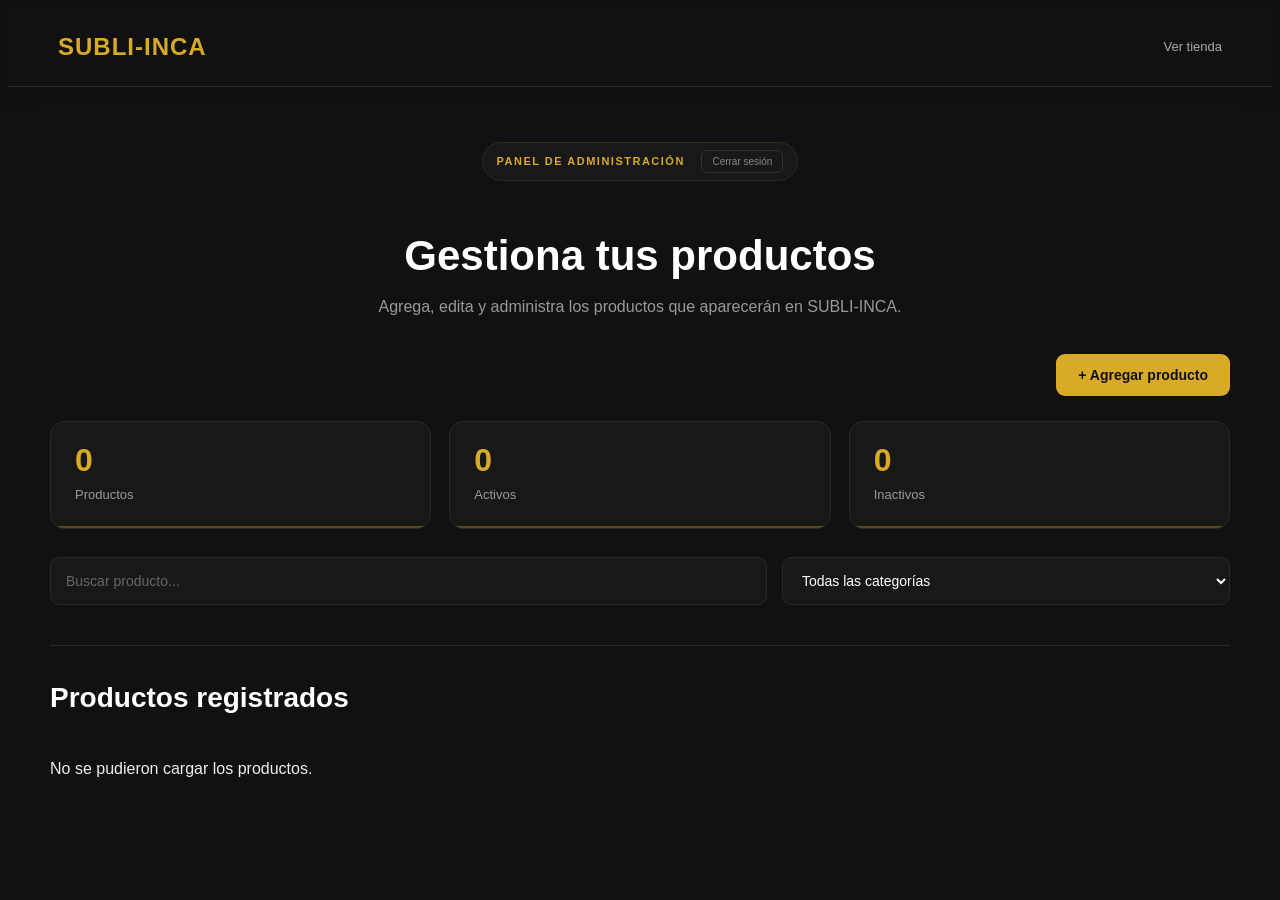
==== commit b5be118a: "feat: harden security, file uploads, error handling, cart persistence and docs" ====
--- a/frontend/admin.html
+++ b/frontend/admin.html
@@ -329,6 +329,8 @@
     </main>
 
 
+    <script src="js/config.js"></script>
+    <script src="js/auth.js"></script>
     <script src="js/proteger-admin.js"></script>
     <script src="js/admin.js"></script>
 
